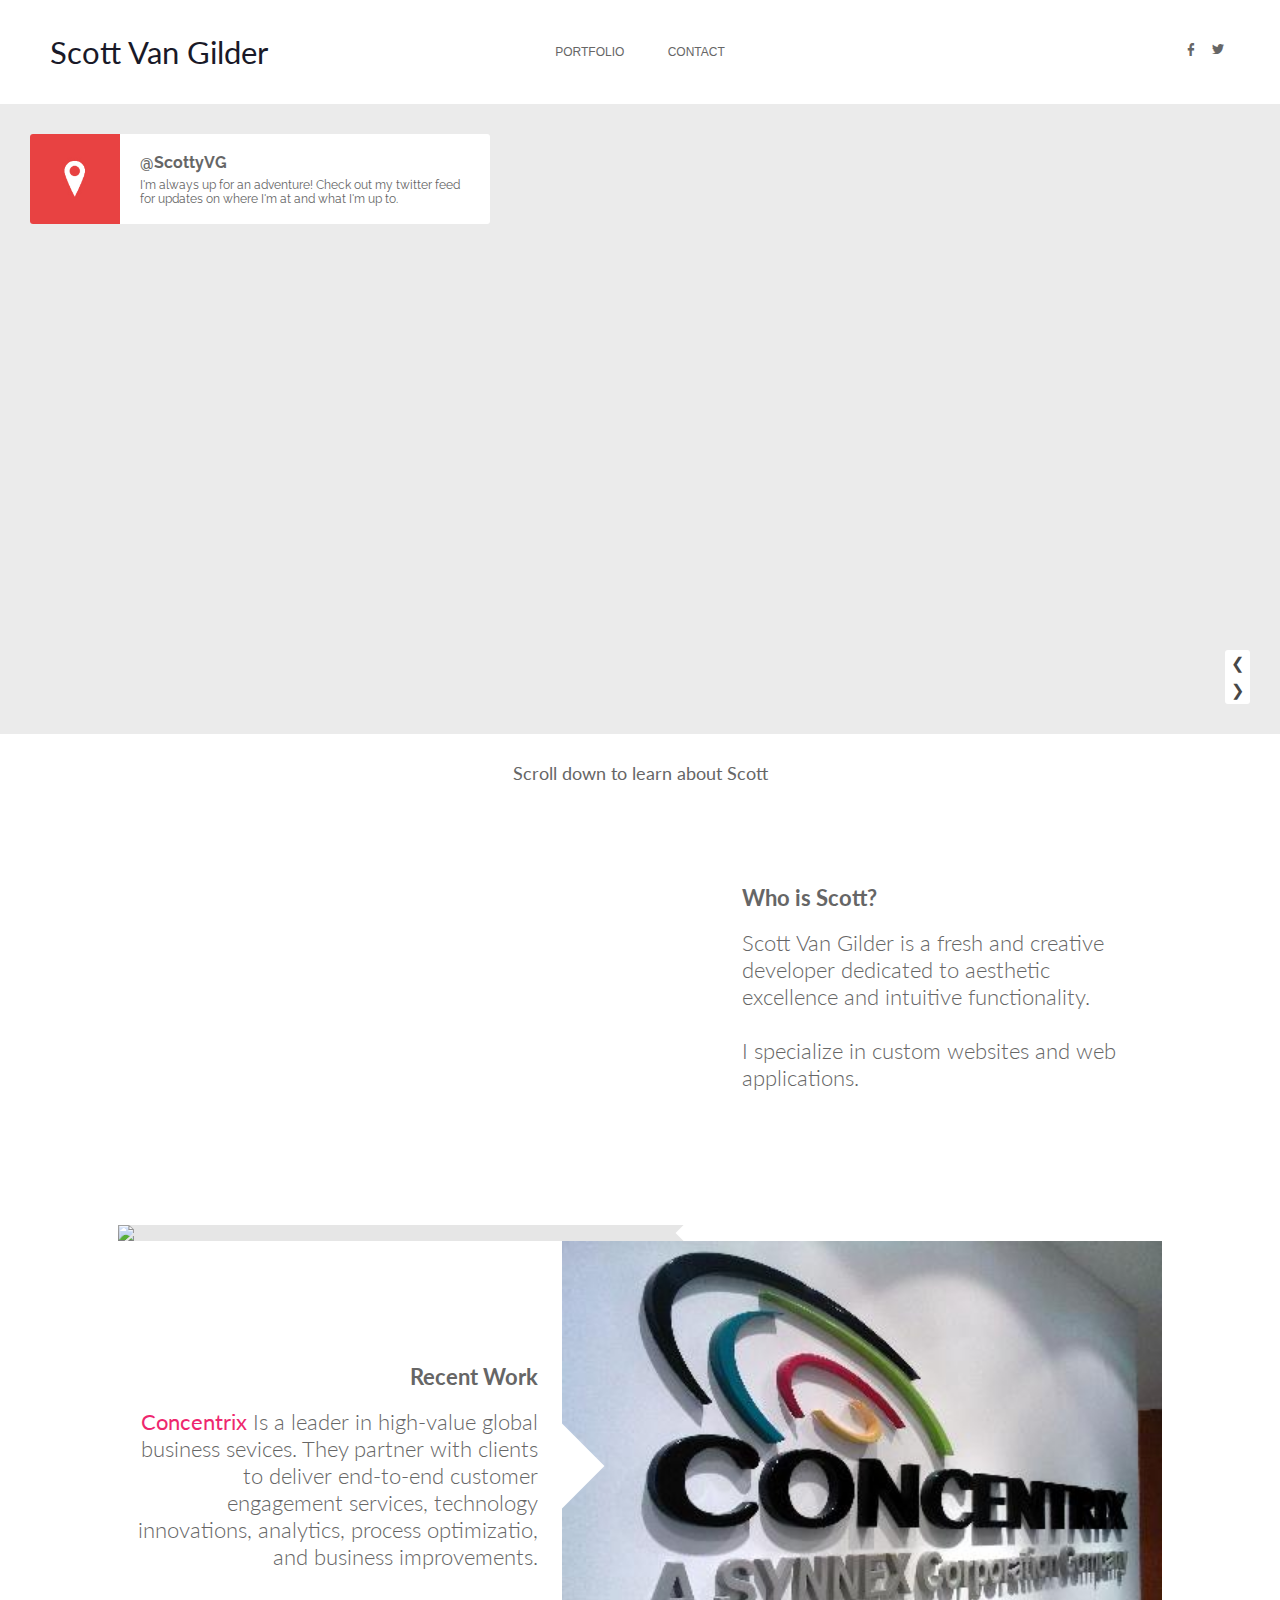
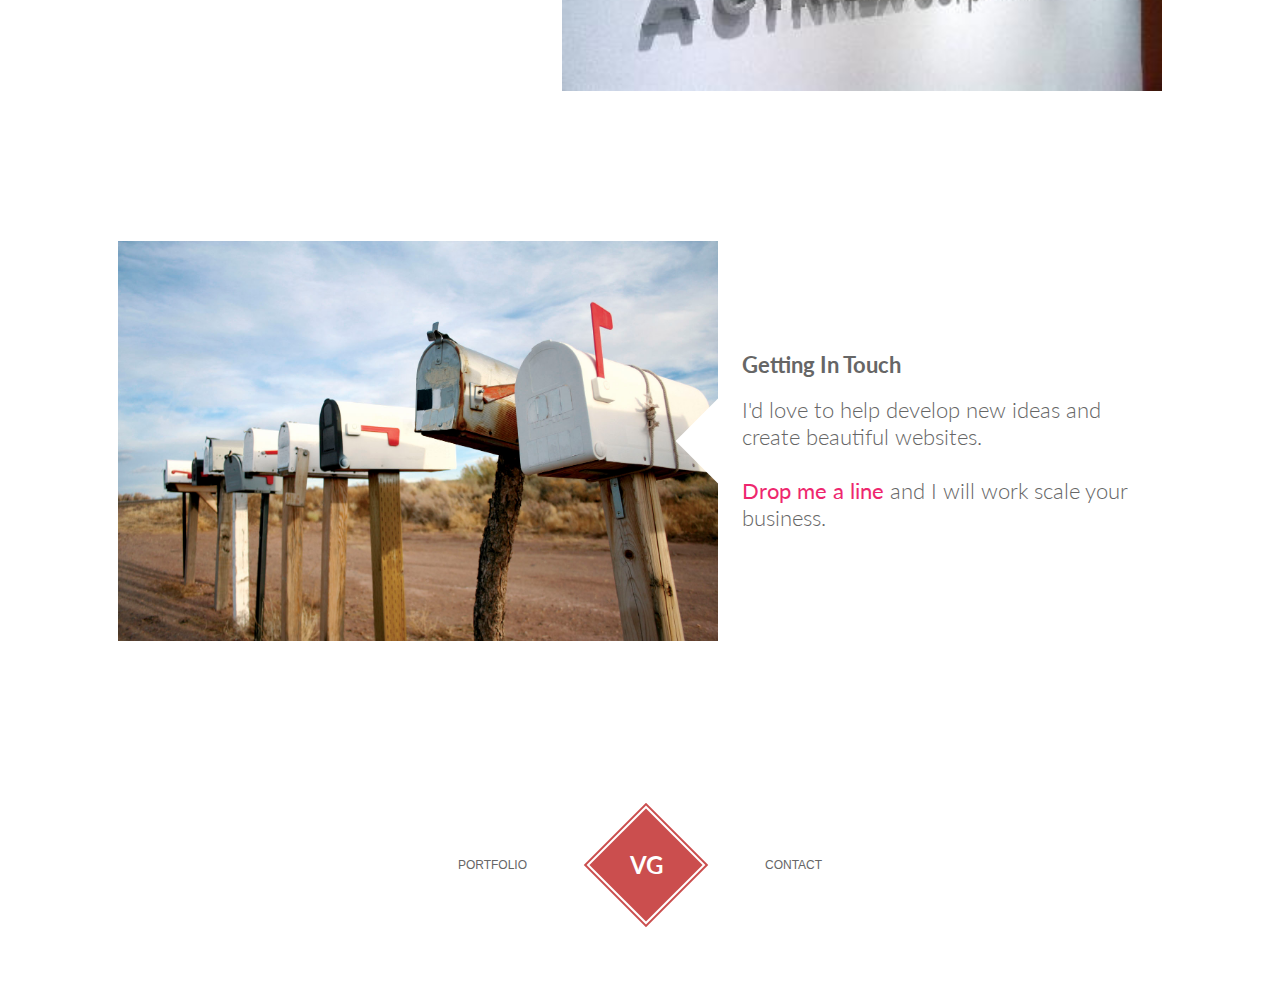
==== index.html @ 99e53369 "initial commit" ====
<!DOCTYPE html>
<style>

.preview{
	background:rgb(235,235,235);

	height:630px;

	position:relative;
}
@media screen and (max-height: 820px){
	.preview{height:610px;}
}
@media screen and (max-height: 800px){
	.preview{height:590px;}
}
@media screen and (max-height: 780px){
	.preview{height:570px;}
}
@media screen and (max-height: 760px){
	.preview{height:550px;}
}
@media screen and (max-height: 740px){
	.preview{height:530px;}
}
@media screen and (max-height: 720px){
	.preview{height:510px;}
}
@media screen and (max-height: 700px){
	.preview{height:490px;}
}
@media screen and (max-height: 680px){
	.preview{height:470px;}
}
@media screen and (max-height: 660px){
	.preview{height:450px;}
}
@media screen and (max-height: 640px){
	.preview{height:430px;}
}
@media screen and (max-height: 620px){
	.preview{height:410px;}
}

.preview .images{
	position:absolute;
	top:0px;
	right:0px;

	width:100%;
	height:100%;

	overflow:hidden;
}
.preview .images .scroller{
	position:relative;
	top:0px;

	height:100%;

	-webkit-transition:top 1000ms cubic-bezier(0.88, 0, 0.3, 1);
	-moz-transition:top 1000ms cubic-bezier(0.88, 0, 0.3, 1);
	-mos-transition:top 1000ms cubic-bezier(0.88, 0, 0.3, 1);
	-o-transition:top 1000ms cubic-bezier(0.88, 0, 0.3, 1);
	transition:top 1000ms cubic-bezier(0.88, 0, 0.3, 1);
}
.preview .images .scroller div{
	display:block;

	height:100%;

	background-size:cover;
}

.preview .tags{
	display:inline-block;

	font-family:raleway;
	text-align:left;

	margin:30px;
	height:90px;
	line-height:90px;

	overflow:hidden;

	-webkit-border-radius: 3px;
	-moz-border-radius:    3px;
	border-radius:         3px;
}
.preview .tags .scroller{
	position:relative;

	height:100%;

	top:0px;
	-webkit-transition:top 1200ms cubic-bezier(0.88, 0, 0.3, 1);
	-moz-transition:top 1200ms cubic-bezier(0.88, 0, 0.3, 1);
	-mos-transition:top 1200ms cubic-bezier(0.88, 0, 0.3, 1);
	-o-transition:top 1200ms cubic-bezier(0.88, 0, 0.3, 1);
	transition:top 1200ms cubic-bezier(0.88, 0, 0.3, 1);
}

.preview .tag{
	display:block;

	position:relative;

	height:100%;

	background:rgb(255,255,255);
}
.preview .tag img{
	position:absolute;
	top:0px;
	left:0px;

	height:100%;

	background:rgb(240,240,240);

	z-index:1;
}
.preview .tag .content{
	margin-left:90px;
	max-width:330px;

	line-height:initial;

	vertical-align:middle;
	display:inline-block;

	padding:0px 20px;
}
.preview .tag h1{
	display:inline-block;

	margin:0px;
	padding:0px;
	padding-bottom:6px;

	font-size:16px;
	font-weight:700;
}
.preview .tag h2{
	margin:0px;
	padding:0px;

	font-size:12px;
	font-weight:400;
}

.preview .controls{
	position:absolute;
	right:0px;
	bottom:0px;

	margin:30px;

	background:rgb(255,255,255);

	-webkit-border-radius: 3px;
	-moz-border-radius:    3px;
	border-radius:         3px;
}
.preview .controls div{
	padding:4px 6px;

	cursor:pointer;

	position:relative;
	left:0px;

	-webkit-transition:left 200ms;
	-moz-transition:left 200ms;
	-mos-transition:left 200ms;
	-o-transition:left 200ms;
	transition:left 200ms;

	color:rgb(71,71,71);
}
.preview .controls div:hover{
	color:rgb(0,0,0);
}
.preview .controls div:first-child:hover{
	left:-3px;
}
.preview .controls div:last-child:hover{
	left:3px;
}

.skills{
	padding:40px 100px 40px 20px;
}
.skills .skill{
	display:inline-block;

	margin:16px;

	font-size:13px;
	font-weight:700;

	line-height:20px;
}
.skills .skill .slider{
	height:20px;
	width:200px;

	background:rgb(255,255,255);

	overflow:hidden;
}
.skills .skill bar{
	display:block;
	height:100%;

	background:rgb(203,78,78);
}

.arrow{
	text-align:center;

	padding:28px 0px 0px 0px;

	font-family:'lato';
	font-size:18px;
	font-weight:400;

	color:rgb(102,102,102);
}

@media screen and (max-width: 1250px){
	.skills{
		padding:20px 70px 20px 20px;
	}
	.skills .skill .slider{
		width:160px;
	}
}
@media screen and (max-width: 1090px){
	.arrow{
		background:rgb(235,235,235);
	}

	.skills{
		padding:30px 20px;

		text-align:center;

		background:rgb(200,200,200);
	}
	.skills .skill{
		text-align:left;
	}
}
@media screen and (max-width: 450px){
	.arrow{
		display:none;
	}

	.skills{
		background:rgb(235,235,235);
	}
	.skills .skill{
		margin:6px;
	}
	.skills .skill .slider{
		width:100px;
	}

	.preview{
		display:none;
	}
}

</style>
<html>
<head>
<meta charset="utf-8"/>

<title>Scott Van Gilder</title>

<meta name="description" content="Scott Van Gilder is a fresh and creative developer dedicated to aesthetic excellence and intuitive functionality."></meta>
<meta name="author" content="Scott Van Gilder"></meta>
<meta name="pinterest" content="nohover"></meta>
<meta content="yes" name="apple-mobile-web-app-capable"></meta>
<meta content="minimum-scale=1.0, width=device-width, maximum-scale=1, user-scalable=no" name="viewport"></meta>

<link rel="stylesheet" href="/css/resets.css"/>
<link rel="stylesheet" href="/css/global.css"/>
<link rel="stylesheet" href="/css/header.css"/>
<link rel="stylesheet" href="/css/panels.css"/>
<link rel="stylesheet" href="/css/footer.css"/>
<link rel="stylesheet" href="/fonts/social/font.css"/>

<link href='http://fonts.googleapis.com/css?family=Raleway:400,700' rel='stylesheet' type='text/css'></link>
<link href='http://fonts.googleapis.com/css?family=Lato:300,400' rel='stylesheet' type='text/css'></link>

<script src='/scripts/googleanalytics.js'></script>
<script src='/scripts/panels.js'></script>

</head>
<body>


<div class='header'>
	<a href='/' class='logo'>Scott Van Gilder</a>
	<div class='nav'>
		<a href='/portfolio.html'>PORTFOLIO</a>
		<a href='/contact.html'>CONTACT</a>
	</div>
	<div class='share'>
		<a target='blank' href='//www.facebook.com/scott.vangilder' class='ss-icon'></a>
		<a target='blank' href='//twitter.com/scottyvg' class='ss-icon'></a>
	</div>
</div>

<div class='preview'>

	<div class='images'>
		<div class='scroller'>
			<div style='background-image:url(/images/calderflamingo.jpg);'></div>
			<div style='background-image:url(/images/wackerdrive.jpg);'></div>
		</div>
	</div>

	<div class='tags'>
		<div class='scroller'>
			<a class='tag' href='//twitter.com/scottyvg' target='blank'>
				<img src='/images/location.jpg'>
				<div class='content'>
					<h1>@ScottyVG</h1>
					<h2>I'm always up for an adventure! Check out my twitter feed for updates on where I'm at and what I'm up to.</h2>
				</div>
			</a>

			<a class='tag' href='//www.linkedin.com/in/scott-van-gilder-91065139' target='blank'>
				<img src='/images/social/linkedin.jpg'>
				<div class='content'>
					<h1>LinkedIn</h1>
					<h2>Check out me out on LinkedIn.</h2>
				</div>
			</a>
		</div>
	</div>

	<div class='controls'>
		<div>&#10094;</div>
		<div>&#10095;</div>
	</div>

</div>

<div class='arrow'>Scroll down to learn about Scott</div>

<div class='panels'>
	<div class='panel'>
		<a target='_top' class='img'><img src='/images/scottvangilder.jpg'/></a>
		<div class='content'>
			<h1>Who is Scott?</h1>
			<h2>Scott Van Gilder is a fresh and creative developer dedicated to aesthetic excellence and intuitive functionality.<br/><br/>I specialize in custom websites and web applications.</h2>
		</div>
	</div>

	<div class='panel'>
		<div class='content'>
			<h1>Recent Work</h1>
			<h2><a target='blank' href='//concentrix.com'>Concentrix</a> Is a leader in high-value global business sevices. They partner with clients to deliver end-to-end customer engagement services, technology innovations, analytics, process optimizatio, and business improvements.</h2>
		</div>
		<a target='blank' href='//concentrix.com' class='img'><img src='/images/concentrix.jpg'/></a>
	</div>

	<div class='panel'>
		<a href=href='mailto:holler@scottvangilder.com?Subject=Hello%20Scott' target='_top' class='img'><img src='/images/contact.jpg'/></a>
		<div class='content'>
			<h1>Getting In Touch</h1>
			<h2>I'd love to help develop new ideas and create beautiful websites.<br/><br/><a href='mailto:holler@scottvangilder.com?Subject=Hello%20Scott' target='_top'>Drop me a line</a> and I will work scale your business.</h2>
		</div>
	</div>

</div>

<div class='footer'>
	<a href='/portfolio.html'>PORTFOLIO</a><a class='logo' href='/'><div class='text'>VG</div></a><a href='/contact.html'>CONTACT</a>
</div>


<script type='text/javascript'>
(function(){

	window.addEventListener('load', Init);

	function Init(){
		BindMainSlide();
	}

	function BindMainSlide(){
		var index = 0,
				len = document.querySelectorAll('.preview .tag').length,
				autoplay;

		function Reset(){
			index = 0;
			Goto();
		}
		function GotoNext(){
			if(index < len-1) index++;
			Goto();
		}
		function GotoPrev(){
			if(index > 0) index--;
			Goto();
		}
		function Goto(){
			Autoplay();
			document.querySelector('.preview .tags .scroller').style.top = -index*100 + '%';
			document.querySelector('.preview .images .scroller').style.top = -index*100 + '%';
		}

		function Autoplay(){
			if(!!autoplay) clearTimeout(autoplay);
			autoplay = setTimeout(function(){
				if(index == len-1) Reset();
				else GotoNext();
			}, 10*1000);
		}

		var controls = document.querySelectorAll('.preview .controls div');
		controls[0].addEventListener('click', GotoPrev);
		controls[1].addEventListener('click', GotoNext);

		Autoplay();
	}

})();
</script>
</body>
</html>
---- css/resets.css ----
img{border:none;}
*{
  outline:none;
  cursor:inherit;
  font-family:inherit;
  font-size:inherit;
	font-weight:inherit;
  -webkit-tap-highlight-color: rgba(0,0,0,0);
}
a{font:inherit;color:inherit;text-decoration:none;cursor:pointer;}
iframe{margin:0px;padding:0px;border:none;display:block;width:100%;}

.clearfix{clear:both;}

html, body{
  margin:0px;
  padding:0px;
  -webkit-touch-callout: none;
  -webkit-text-size-adjust: none;
  -webkit-user-select: none;
  -ms-touch-action: manipulation;
  touch-action: manipulation;
	height:100%;
	width:100%;
}
---- css/global.css ----
body{
  -webkit-touch-callout: none;

	-webkit-font-smoothing:antialiased;
	font-family:'Arial', sans-serif;
	font-weight:300;

	color:rgb(102, 102, 102);

	overflow:hidden;
	overflow-y:scroll;
}
---- css/header.css ----
.header{
	height:104px;
	line-height:104px;

	position:relative;

	cursor:default;

	background:rgb(255,255,255);
}

.header .logo{
	display:block;

	position:absolute;
	top:0px;
	left:50px;

	font-size:31px;
	font-family:'lato';
	font-weight:400;

	color:rgb(25,25,40);

	cursor:pointer;
}

.header .share{
	position:absolute;
	top:0px;
	right:50px;

	font-size:12px;

	height:100%;
}
.header .share a{
	padding:4px;
	margin:0px 2px;

	cursor:pointer;

	-webkit-transition:color 200ms;
	-mos-transition   :color 200ms;
	-moz-transition   :color 200ms;
	-o-transition     :color 200ms;
	transition        :color 200ms;
}
.header .share a:hover{
	color: rgb(238,39,110);
}

.header .nav{
	font-size:12px;

	text-align:center;
}
.header .nav a{
	display:inline-block;
	position:relative;

	margin:0px 20px;

	cursor:pointer;

	-webkit-transition:color 200ms;
	-mos-transition   :color 200ms;
	-moz-transition   :color 200ms;
	-o-transition     :color 200ms;
	transition        :color 200ms;
}
.header .nav a:hover{
	color:rgb(238,39,110);
}
.header .nav a::after{
	content:'';

	display:block;

	height:0px;
	background:rgb(238,39,110);

	position:absolute;
	bottom:0px;
	left:0px;
	right:0px;

	-webkit-transition:height 200ms;
	-mos-transition   :height 200ms;
	-moz-transition   :height 200ms;
	-o-transition     :height 200ms;
	transition        :height 200ms;
}
.header .nav a:hover::after{
	height:7px;
}

@media screen and (max-width:1000px){
	.header .nav a{
		margin:0px 10px;
	}
}
@media screen and (max-width:750px){
	.header .logo{
		left:25px;
	}

	.header .nav{
		padding-right:15px;
		text-align:right;
	}

	.header .share{
		display:none;
	}
}
@media screen and (max-width:450px){
	.header .logo{
		position:initial;
		text-align:center;
	}

	.header .nav{
		display:none;
	}
}
---- css/panels.css ----
.panels{
	padding:50px 100px;

	text-align:center;
}
.panels .panel{
	display:inline-block;

	margin:50px 0px;

	text-align:left;
}

.panels .panel .img{
	display:inline-block;
	vertical-align:middle;
	position:relative;

	background:rgb(230,230,230);

	overflow:hidden;
}
.panels .panel .img::after{
	content:'';

	position:absolute;
	right:-30px;
	top:50%;
	margin-top:-30px;

	height:60px;
	width:60px;

	-webkit-transform:rotate(45deg);
	-moz-transform:rotate(45deg);
	-moz-transform:rotate(45deg);
	-o-transform:rotate(45deg);
	transform:rotate(45deg);

	background:rgb(255,255,255);
}
.panels .panel img{
	display:block;
	width:600px;
}

.panels .panel:nth-child(2n) .img::after{
	left:-30px;
	right:none;
}
.panels .panel:nth-child(2n) .content{
	text-align:right;
}
.panels .panel:not(:last-child){
	margin-bottom:100px;
}

.panels .panel .content{
	display:inline-block;
	vertical-align:middle;

	width:400px;
	height:100%;

	overflow:visible;

	font-size:22px;
	font-family:lato;
	font-weight:300;

	padding:0px 20px;
}
.panels .panel .content h1{
	margin:0px;
	padding:0px;
	padding-bottom:18px;

	font-weight:700;
}
.panels .panel .content h2{
	margin:0px;
	padding:0px;
}
.panels .panel .content a{
	font-weight:400;
	color:rgb(238,39,110);
}

.panels .panel .content h1 label{
	display:inline-block;

	border:1px solid rgb(140,140,140);
	-webkit-border-radius: 3px;
	-moz-border-radius:    3px;
	border-radius:         3px;

	padding:5px 7px;
	margin:10px 0px;


	font-family:Arial;
	font-size:12px;
	font-weight:400;

	vertical-align:middle;

	color:rgb(102,102,102);

	text-transform:uppercase;

	cursor:default;
}
.panels .panel .content h1 space{
	display:inline;
}
.panels .panel .content h1 space:after{
	content:' ';
	font-size:80px;
	line-height:0px;
}

@media screen and (max-width: 1250px){
	.panels .panel .content{
		width:333px;
		font-size:21px;
	}
	.panels .panel img{
		width:500px;
	}
	.panels .panel .content h1 label{
		font-size:11px;
	}
}
@media screen and (max-width: 1090px){
	.panels{
		background:rgb(235,235,235);
	}
	.panels .panel{
		display:table;

		margin:50px;
	}
	.panels .panel:not(:last-child){
		margin-bottom:60px;
	}

	.panels .panel .img::after{
		display:none;
	}
	.panels .panel .img img{
		width:100%;
	}
	.panels .panel .img{
		top:0px !important;

		display:table-header-group;
	}

	.panels .panel .content{
		display:table-footer-group;
		width:auto;

		background:rgb(255,255,255);

		padding:30px;

		font-size:20px;
	}
	.panels .panel .content h1{
		padding:30px 30px 18px 30px;

		font-size:22px;
	}
	.panels .panel .content h2{
		padding:0px 30px 30px 30px;
	}
	.panels .panel:nth-child(2n) .content{
		text-align:left;
	}
}
@media screen and (max-width: 900px){
	.panels .panel{
		margin:0px;
	}
}
@media screen and (max-width: 700px){
	.panels{
		padding:50px;
	}
}
@media screen and (max-width: 450px){
	.panels{
		padding:0px;
	}

	.panels .panel:not(:last-child){
		margin:0px;
	}
}
---- css/footer.css ----
.footer{
	text-align:center;

	padding:80px 0px;

	font-size:12px;
	font-family:Arial, sans-serif;

	background:rgb(255,255,255);
}
.footer a{
	display:inline-block;
	vertical-align:middle;

	margin:0px 30px;
	padding:15px;
}
.footer a:hover{
	text-decoration:underline;
}
.footer .logo{
	display:inline-block;

	position:relative;

	color:rgb(255,255,255);

	font-family:lato;
	font-size:24px;
	line-height:0px;
	font-weight:700;

	padding:0px;
}
.footer .logo:after,
.footer .logo:before{
	content:'';

	display:block;
	position:absolute;

	height:80px;
	width:80px;
	margin:4px;

	top:0px;
	left:0px;

	background:rgb(203,78,78);

	-webkit-transform:rotate(45deg);
	-moz-transform:rotate(45deg);
	-mos-transform:rotate(45deg);
	-o-transform  :rotate(45deg);
	transform     :rotate(45deg);
}
.footer .logo:before{
	position:relative;

	height:84px;
	width:84px;

	border:2px solid rgb(203,78,78);
	background:none;

	margin:0px;
}
.footer .logo .text{
	position:absolute;
	top:0px;
	left:0px;
	right:0px;
	bottom:0px;

	line-height:88px;
	text-align:center;

	z-index:1;
}

@media screen and (max-width:550px){
	.footer a{
		margin:0px 20px;
	}
}
@media screen and (max-width:450px){
	.footer{
		background:rgb(235,235,235);

		padding:60px 0px;
	}

	.footer .logo .text{
		line-height:68px;
	}
	.footer .logo:after{
		height:60px;
		width:60px;
	}
	.footer .logo:before{
		height:64px;
		width:64px;
	}

	.footer a{
		margin:0px 15px;
	}
}
@media screen and (max-width:350px){
	.footer{
		padding:50px 0px;
	}

	.footer .logo{
		display:none;
	}

	.footer a{
		margin:0px 5px;
	}
}
---- fonts/social/font.css ----
@charset "UTF-8";

/*
* Symbolset
* www.symbolset.com
* Copyright © 2012 Oak Studios LLC
* 
* Upload this file to your web server
* and place this within your <head> tags.
* <link href="webfonts/ss-social.css" rel="stylesheet" />
*/

@font-face {
  font-family: "SSSocial";
  src: url('ss-social-circle.eot');
  src: url('ss-social-circle.eot?#iefix') format('embedded-opentype'),
       url('ss-social-circle.woff') format('woff'),
       url('ss-social-circle.ttf') format('truetype'),
       url('ss-social-circle.svg#SSSocialCircle') format('svg');
  font-weight: bold;
  font-style: normal;
}

@font-face {
  font-family: "SSSocial";
  src: url('ss-social-regular.eot');
  src: url('ss-social-regular.eot?#iefix') format('embedded-opentype'),
       url('ss-social-regular.woff') format('woff'),
       url('ss-social-regular.ttf') format('truetype'),
       url('ss-social-regular.svg#SSSocialRegular') format('svg');
  font-weight: normal;
  font-style: normal;
}

.ss-icon, [class^="ss-"]:before, [class*=" ss-"]:before, 
.ss-icon.ss-social-circle, [class^="ss-"].ss-social-circle:before, [class*=" ss-"].ss-social-circle:before,
.ss-icon.ss-social, [class^="ss-"].ss-social:before, [class*=" ss-"].ss-social:before {
  font-family: "SSSocial";
  font-style: normal;
  font-weight: normal;
  text-decoration: none;
  text-rendering: optimizeLegibility;
  white-space: nowrap;
  -webkit-font-feature-settings: "liga", "dlig";
  -moz-font-feature-settings: "liga=1, dlig=1";
  -moz-font-feature-settings: "liga", "dlig";
  -ms-font-feature-settings: "liga", "dlig";
  -o-font-feature-settings: "liga", "dlig";
  font-feature-settings: "liga", "dlig";
}

.ss-icon.ss-social-circle, [class^="ss-"].ss-social-circle:before, [class*=" ss-"].ss-social-circle:before {
  font-weight: bold;
}

.ss-facebook:before{content:''; font-size: 16px; padding-right: 10px;}.ss-twitter:before{content:''; font-size: 16px; padding-right: 10px;}.ss-linkedin:before{content:''}.ss-googleplus:before{content:''}.ss-tumblr:before{content:''}.ss-wordpress:before{content:''; font-size: 16px; padding-right: 10px;}.ss-blogger:before{content:''}.ss-posterous:before{content:''}.ss-youtube:before{content:''}.ss-vimeo:before{content:''}.ss-flickr:before{content:''}.ss-instagram:before{content:''}.ss-pinterest:before{content:''; font-size: 16px; padding-right: 10px;}.ss-dribbble:before{content:''; font-size: 16px; padding-right: 10px;}.ss-behance:before{content:''}.ss-github:before{content:''}.ss-paypal:before{content:''}.ss-foursquare:before{content:''}.ss-skype:before{content:''}.ss-mail:before{content:'✉'}
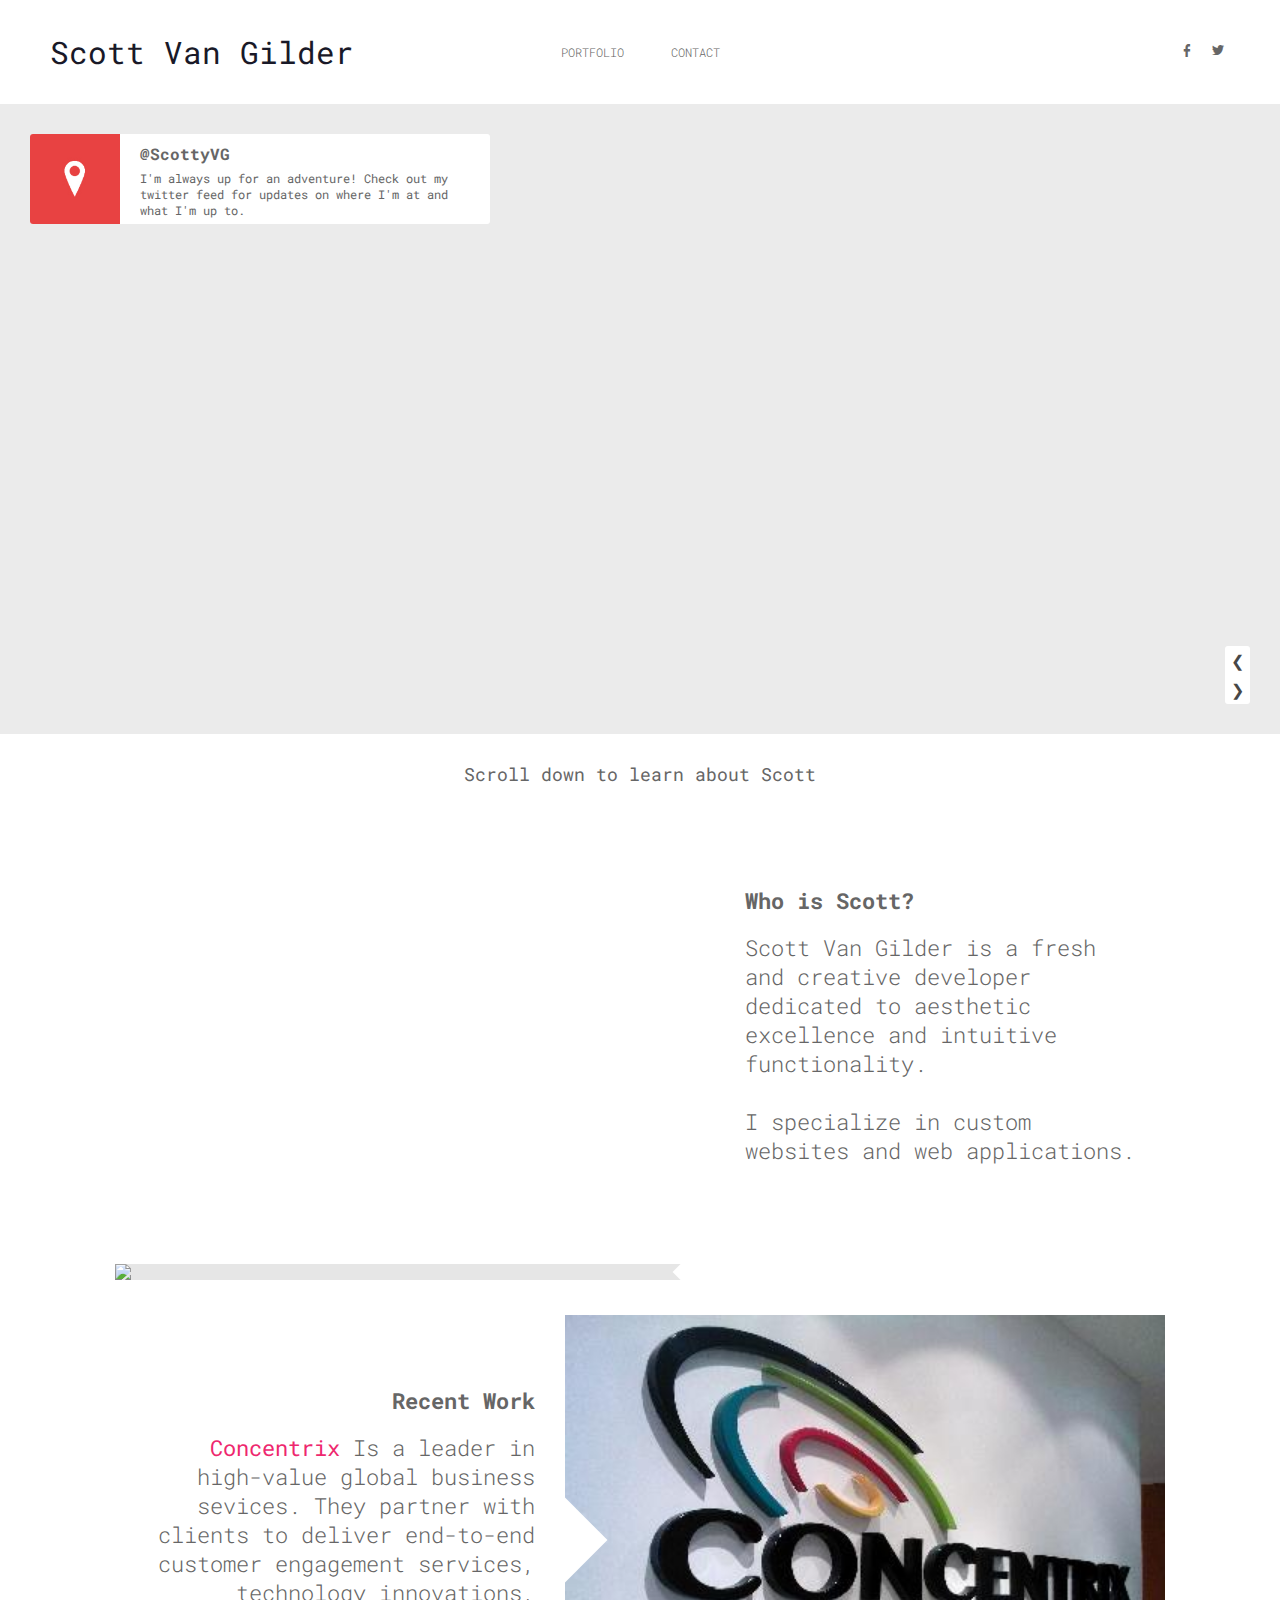
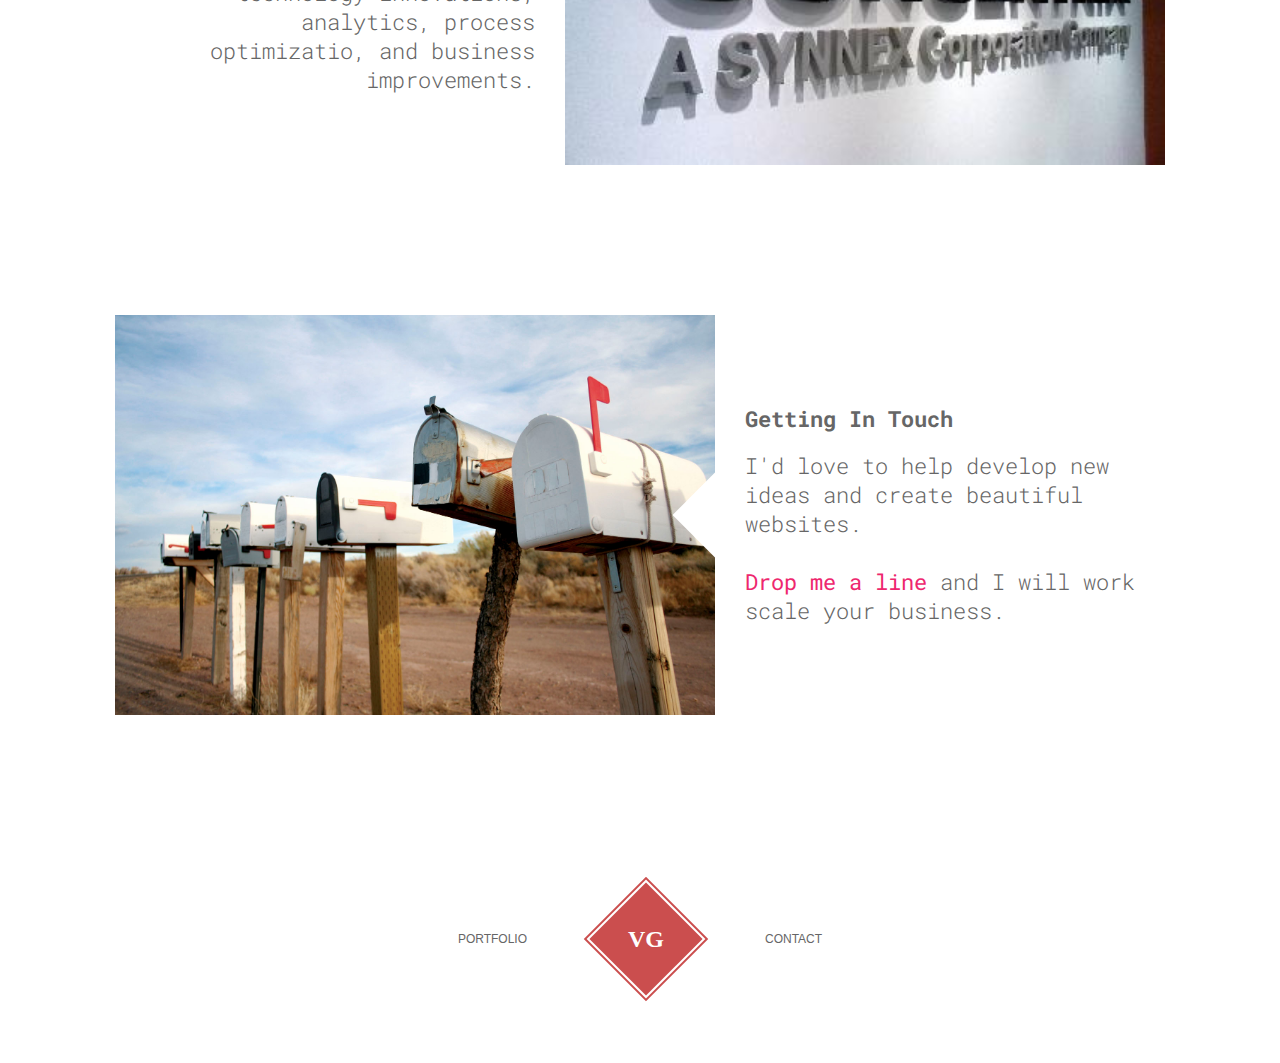
==== commit 18872e1d: "Updated Font Styles" ====
--- a/index.html
+++ b/index.html
@@ -1,279 +1,4 @@
 <!DOCTYPE html>
-<style>
-
-.preview{
-	background:rgb(235,235,235);
-
-	height:630px;
-
-	position:relative;
-}
-@media screen and (max-height: 820px){
-	.preview{height:610px;}
-}
-@media screen and (max-height: 800px){
-	.preview{height:590px;}
-}
-@media screen and (max-height: 780px){
-	.preview{height:570px;}
-}
-@media screen and (max-height: 760px){
-	.preview{height:550px;}
-}
-@media screen and (max-height: 740px){
-	.preview{height:530px;}
-}
-@media screen and (max-height: 720px){
-	.preview{height:510px;}
-}
-@media screen and (max-height: 700px){
-	.preview{height:490px;}
-}
-@media screen and (max-height: 680px){
-	.preview{height:470px;}
-}
-@media screen and (max-height: 660px){
-	.preview{height:450px;}
-}
-@media screen and (max-height: 640px){
-	.preview{height:430px;}
-}
-@media screen and (max-height: 620px){
-	.preview{height:410px;}
-}
-
-.preview .images{
-	position:absolute;
-	top:0px;
-	right:0px;
-
-	width:100%;
-	height:100%;
-
-	overflow:hidden;
-}
-.preview .images .scroller{
-	position:relative;
-	top:0px;
-
-	height:100%;
-
-	-webkit-transition:top 1000ms cubic-bezier(0.88, 0, 0.3, 1);
-	-moz-transition:top 1000ms cubic-bezier(0.88, 0, 0.3, 1);
-	-mos-transition:top 1000ms cubic-bezier(0.88, 0, 0.3, 1);
-	-o-transition:top 1000ms cubic-bezier(0.88, 0, 0.3, 1);
-	transition:top 1000ms cubic-bezier(0.88, 0, 0.3, 1);
-}
-.preview .images .scroller div{
-	display:block;
-
-	height:100%;
-
-	background-size:cover;
-}
-
-.preview .tags{
-	display:inline-block;
-
-	font-family:raleway;
-	text-align:left;
-
-	margin:30px;
-	height:90px;
-	line-height:90px;
-
-	overflow:hidden;
-
-	-webkit-border-radius: 3px;
-	-moz-border-radius:    3px;
-	border-radius:         3px;
-}
-.preview .tags .scroller{
-	position:relative;
-
-	height:100%;
-
-	top:0px;
-	-webkit-transition:top 1200ms cubic-bezier(0.88, 0, 0.3, 1);
-	-moz-transition:top 1200ms cubic-bezier(0.88, 0, 0.3, 1);
-	-mos-transition:top 1200ms cubic-bezier(0.88, 0, 0.3, 1);
-	-o-transition:top 1200ms cubic-bezier(0.88, 0, 0.3, 1);
-	transition:top 1200ms cubic-bezier(0.88, 0, 0.3, 1);
-}
-
-.preview .tag{
-	display:block;
-
-	position:relative;
-
-	height:100%;
-
-	background:rgb(255,255,255);
-}
-.preview .tag img{
-	position:absolute;
-	top:0px;
-	left:0px;
-
-	height:100%;
-
-	background:rgb(240,240,240);
-
-	z-index:1;
-}
-.preview .tag .content{
-	margin-left:90px;
-	max-width:330px;
-
-	line-height:initial;
-
-	vertical-align:middle;
-	display:inline-block;
-
-	padding:0px 20px;
-}
-.preview .tag h1{
-	display:inline-block;
-
-	margin:0px;
-	padding:0px;
-	padding-bottom:6px;
-
-	font-size:16px;
-	font-weight:700;
-}
-.preview .tag h2{
-	margin:0px;
-	padding:0px;
-
-	font-size:12px;
-	font-weight:400;
-}
-
-.preview .controls{
-	position:absolute;
-	right:0px;
-	bottom:0px;
-
-	margin:30px;
-
-	background:rgb(255,255,255);
-
-	-webkit-border-radius: 3px;
-	-moz-border-radius:    3px;
-	border-radius:         3px;
-}
-.preview .controls div{
-	padding:4px 6px;
-
-	cursor:pointer;
-
-	position:relative;
-	left:0px;
-
-	-webkit-transition:left 200ms;
-	-moz-transition:left 200ms;
-	-mos-transition:left 200ms;
-	-o-transition:left 200ms;
-	transition:left 200ms;
-
-	color:rgb(71,71,71);
-}
-.preview .controls div:hover{
-	color:rgb(0,0,0);
-}
-.preview .controls div:first-child:hover{
-	left:-3px;
-}
-.preview .controls div:last-child:hover{
-	left:3px;
-}
-
-.skills{
-	padding:40px 100px 40px 20px;
-}
-.skills .skill{
-	display:inline-block;
-
-	margin:16px;
-
-	font-size:13px;
-	font-weight:700;
-
-	line-height:20px;
-}
-.skills .skill .slider{
-	height:20px;
-	width:200px;
-
-	background:rgb(255,255,255);
-
-	overflow:hidden;
-}
-.skills .skill bar{
-	display:block;
-	height:100%;
-
-	background:rgb(203,78,78);
-}
-
-.arrow{
-	text-align:center;
-
-	padding:28px 0px 0px 0px;
-
-	font-family:'lato';
-	font-size:18px;
-	font-weight:400;
-
-	color:rgb(102,102,102);
-}
-
-@media screen and (max-width: 1250px){
-	.skills{
-		padding:20px 70px 20px 20px;
-	}
-	.skills .skill .slider{
-		width:160px;
-	}
-}
-@media screen and (max-width: 1090px){
-	.arrow{
-		background:rgb(235,235,235);
-	}
-
-	.skills{
-		padding:30px 20px;
-
-		text-align:center;
-
-		background:rgb(200,200,200);
-	}
-	.skills .skill{
-		text-align:left;
-	}
-}
-@media screen and (max-width: 450px){
-	.arrow{
-		display:none;
-	}
-
-	.skills{
-		background:rgb(235,235,235);
-	}
-	.skills .skill{
-		margin:6px;
-	}
-	.skills .skill .slider{
-		width:100px;
-	}
-
-	.preview{
-		display:none;
-	}
-}
-
-</style>
 <html>
 <head>
 <meta charset="utf-8"/>
@@ -290,11 +15,12 @@
 <link rel="stylesheet" href="/css/global.css"/>
 <link rel="stylesheet" href="/css/header.css"/>
 <link rel="stylesheet" href="/css/panels.css"/>
+<link rel="stylesheet" href="/css/main.css"/>
 <link rel="stylesheet" href="/css/footer.css"/>
 <link rel="stylesheet" href="/fonts/social/font.css"/>
 
 <link href='http://fonts.googleapis.com/css?family=Raleway:400,700' rel='stylesheet' type='text/css'></link>
-<link href='http://fonts.googleapis.com/css?family=Lato:300,400' rel='stylesheet' type='text/css'></link>
+<link href="https://fonts.googleapis.com/css?family=Roboto+Mono:300,400" rel="stylesheet" type='text/css'></link>
 
 <script src='/scripts/googleanalytics.js'></script>
 <script src='/scripts/panels.js'></script>
--- a/css/global.css
+++ b/css/global.css
@@ -2,7 +2,7 @@
   -webkit-touch-callout: none;
 
 	-webkit-font-smoothing:antialiased;
-	font-family:'Arial', sans-serif;
+	font-family:'Roboto Mono', monospace,'Arial', sans-serif;
 	font-weight:300;
 
 	color:rgb(102, 102, 102);
--- a/css/header.css
+++ b/css/header.css
@@ -17,7 +17,7 @@
 	left:50px;
 
 	font-size:31px;
-	font-family:'lato';
+	font-family: 'Roboto Mono', monospace;
 	font-weight:400;
 
 	color:rgb(25,25,40);
--- a/css/panels.css
+++ b/css/panels.css
@@ -65,7 +65,7 @@
 	overflow:visible;
 
 	font-size:22px;
-	font-family:lato;
+	font-family: 'Roboto Mono', monospace;
 	font-weight:300;
 
 	padding:0px 20px;
@@ -98,7 +98,7 @@
 	margin:10px 0px;
 
 
-	font-family:Arial;
+	font-family: 'Roboto Mono', monospace;
 	font-size:12px;
 	font-weight:400;
 
--- a/css/main.css
+++ b/css/main.css
@@ -0,0 +1,271 @@
+.preview{
+	background:rgb(235,235,235);
+
+	height:630px;
+
+	position:relative;
+}
+@media screen and (max-height: 820px){
+	.preview{height:610px;}
+}
+@media screen and (max-height: 800px){
+	.preview{height:590px;}
+}
+@media screen and (max-height: 780px){
+	.preview{height:570px;}
+}
+@media screen and (max-height: 760px){
+	.preview{height:550px;}
+}
+@media screen and (max-height: 740px){
+	.preview{height:530px;}
+}
+@media screen and (max-height: 720px){
+	.preview{height:510px;}
+}
+@media screen and (max-height: 700px){
+	.preview{height:490px;}
+}
+@media screen and (max-height: 680px){
+	.preview{height:470px;}
+}
+@media screen and (max-height: 660px){
+	.preview{height:450px;}
+}
+@media screen and (max-height: 640px){
+	.preview{height:430px;}
+}
+@media screen and (max-height: 620px){
+	.preview{height:410px;}
+}
+
+.preview .images{
+	position:absolute;
+	top:0px;
+	right:0px;
+
+	width:100%;
+	height:100%;
+
+	overflow:hidden;
+}
+.preview .images .scroller{
+	position:relative;
+	top:0px;
+
+	height:100%;
+
+	-webkit-transition:top 1000ms cubic-bezier(0.88, 0, 0.3, 1);
+	-moz-transition:top 1000ms cubic-bezier(0.88, 0, 0.3, 1);
+	-mos-transition:top 1000ms cubic-bezier(0.88, 0, 0.3, 1);
+	-o-transition:top 1000ms cubic-bezier(0.88, 0, 0.3, 1);
+	transition:top 1000ms cubic-bezier(0.88, 0, 0.3, 1);
+}
+.preview .images .scroller div{
+	display:block;
+
+	height:100%;
+
+	background-size:cover;
+}
+
+.preview .tags{
+	display:inline-block;
+
+	font-family:'Roboto Mono', monospace;
+	text-align:left;
+
+	margin:30px;
+	height:90px;
+	line-height:90px;
+
+	overflow:hidden;
+
+	-webkit-border-radius: 3px;
+	-moz-border-radius:    3px;
+	border-radius:         3px;
+}
+.preview .tags .scroller{
+	position:relative;
+
+	height:100%;
+
+	top:0px;
+	-webkit-transition:top 1200ms cubic-bezier(0.88, 0, 0.3, 1);
+	-moz-transition:top 1200ms cubic-bezier(0.88, 0, 0.3, 1);
+	-mos-transition:top 1200ms cubic-bezier(0.88, 0, 0.3, 1);
+	-o-transition:top 1200ms cubic-bezier(0.88, 0, 0.3, 1);
+	transition:top 1200ms cubic-bezier(0.88, 0, 0.3, 1);
+}
+
+.preview .tag{
+	display:block;
+
+	position:relative;
+
+	height:100%;
+
+	background:rgb(255,255,255);
+}
+.preview .tag img{
+	position:absolute;
+	top:0px;
+	left:0px;
+
+	height:100%;
+
+	background:rgb(240,240,240);
+
+	z-index:1;
+}
+.preview .tag .content{
+	margin-left:90px;
+	max-width:330px;
+
+	line-height:initial;
+
+	vertical-align:middle;
+	display:inline-block;
+
+	padding:0px 20px;
+}
+.preview .tag h1{
+	display:inline-block;
+
+	margin:0px;
+	padding:0px;
+	padding-bottom:6px;
+
+	font-size:16px;
+	font-weight:700;
+}
+.preview .tag h2{
+	margin:0px;
+	padding:0px;
+
+	font-size:12px;
+	font-weight:400;
+}
+
+.preview .controls{
+	position:absolute;
+	right:0px;
+	bottom:0px;
+
+	margin:30px;
+
+	background:rgb(255,255,255);
+
+	-webkit-border-radius: 3px;
+	-moz-border-radius:    3px;
+	border-radius:         3px;
+}
+.preview .controls div{
+	padding:4px 6px;
+
+	cursor:pointer;
+
+	position:relative;
+	left:0px;
+
+	-webkit-transition:left 200ms;
+	-moz-transition:left 200ms;
+	-mos-transition:left 200ms;
+	-o-transition:left 200ms;
+	transition:left 200ms;
+
+	color:rgb(71,71,71);
+}
+.preview .controls div:hover{
+	color:rgb(0,0,0);
+}
+.preview .controls div:first-child:hover{
+	left:-3px;
+}
+.preview .controls div:last-child:hover{
+	left:3px;
+}
+
+.skills{
+	padding:40px 100px 40px 20px;
+}
+.skills .skill{
+	display:inline-block;
+
+	margin:16px;
+
+	font-size:13px;
+	font-weight:700;
+
+	line-height:20px;
+}
+.skills .skill .slider{
+	height:20px;
+	width:200px;
+
+	background:rgb(255,255,255);
+
+	overflow:hidden;
+}
+.skills .skill bar{
+	display:block;
+	height:100%;
+
+	background:rgb(203,78,78);
+}
+
+.arrow{
+	text-align:center;
+
+	padding:28px 0px 0px 0px;
+
+	font-family: 'Roboto Mono', monospace;
+	font-size:18px;
+	font-weight:400;
+
+	color:rgb(102,102,102);
+}
+
+@media screen and (max-width: 1250px){
+	.skills{
+		padding:20px 70px 20px 20px;
+	}
+	.skills .skill .slider{
+		width:160px;
+	}
+}
+@media screen and (max-width: 1090px){
+	.arrow{
+		background:rgb(235,235,235);
+	}
+
+	.skills{
+		padding:30px 20px;
+
+		text-align:center;
+
+		background:rgb(200,200,200);
+	}
+	.skills .skill{
+		text-align:left;
+	}
+}
+@media screen and (max-width: 450px){
+	.arrow{
+		display:none;
+	}
+
+	.skills{
+		background:rgb(235,235,235);
+	}
+	.skills .skill{
+		margin:6px;
+	}
+	.skills .skill .slider{
+		width:100px;
+	}
+
+	.preview{
+		display:none;
+	}
+}
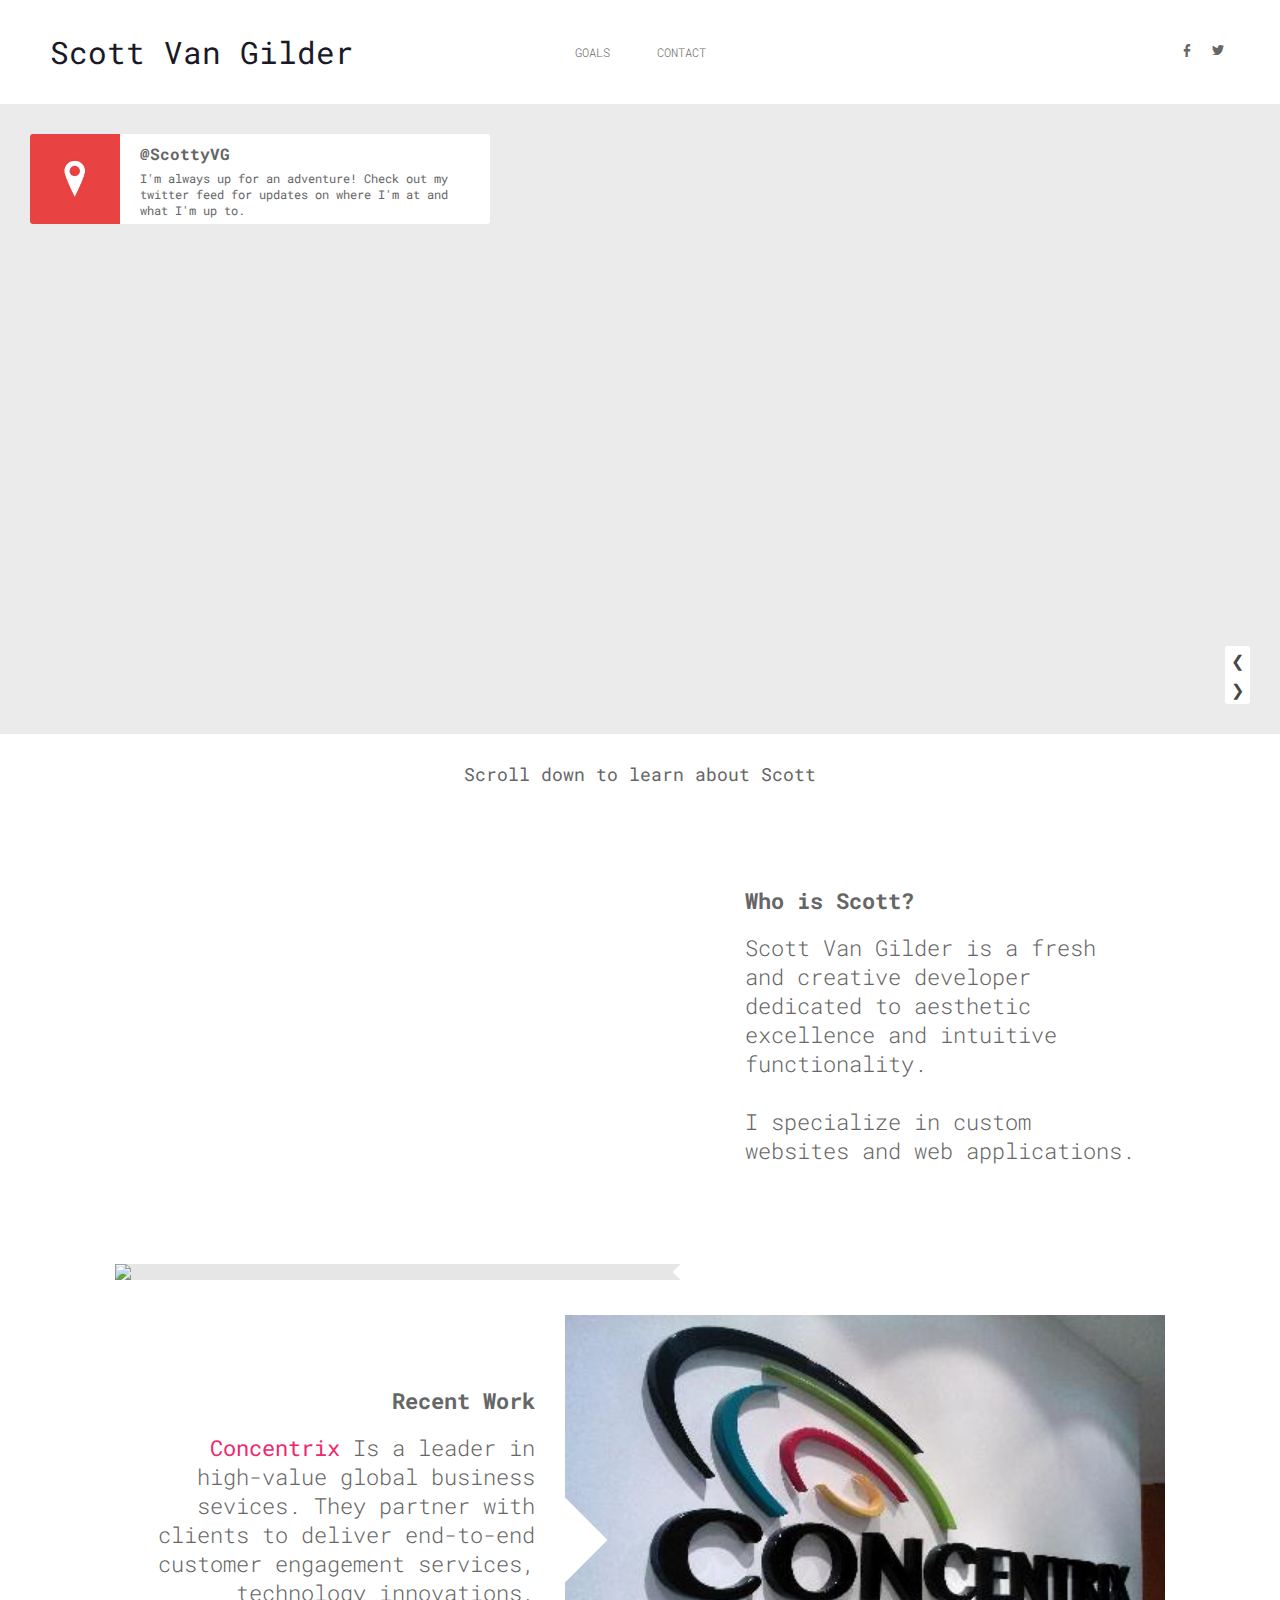
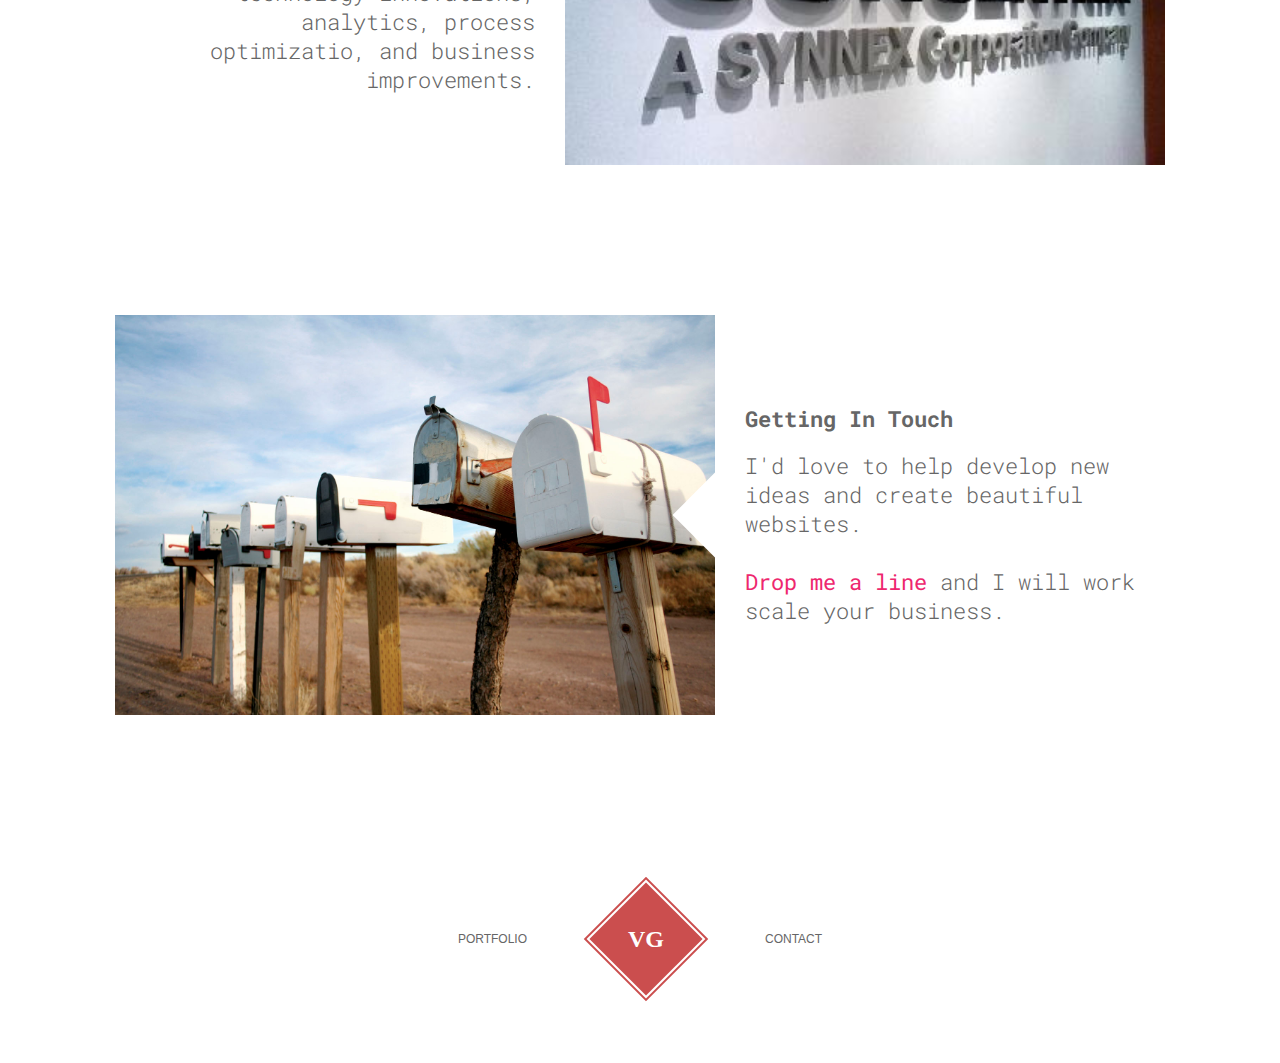
==== commit f161fddc: "created goals page, moved assets into asset folder" ====
--- a/index.html
+++ b/index.html
@@ -11,28 +11,26 @@
 <meta content="yes" name="apple-mobile-web-app-capable"></meta>
 <meta content="minimum-scale=1.0, width=device-width, maximum-scale=1, user-scalable=no" name="viewport"></meta>
 
-<link rel="stylesheet" href="/css/resets.css"/>
-<link rel="stylesheet" href="/css/global.css"/>
-<link rel="stylesheet" href="/css/header.css"/>
-<link rel="stylesheet" href="/css/panels.css"/>
-<link rel="stylesheet" href="/css/main.css"/>
-<link rel="stylesheet" href="/css/footer.css"/>
-<link rel="stylesheet" href="/fonts/social/font.css"/>
+<link rel="stylesheet" href="/assets/css/resets.css"/>
+<link rel="stylesheet" href="/assets/css/global.css"/>
+<link rel="stylesheet" href="/assets/css/header.css"/>
+<link rel="stylesheet" href="/assets/css/panels.css"/>
+<link rel="stylesheet" href="/assets/css/main.css"/>
+<link rel="stylesheet" href="/assets/css/footer.css"/>
+<link rel="stylesheet" href="/assets/fonts/social/font.css"/>
 
 <link href='http://fonts.googleapis.com/css?family=Raleway:400,700' rel='stylesheet' type='text/css'></link>
 <link href="https://fonts.googleapis.com/css?family=Roboto+Mono:300,400" rel="stylesheet" type='text/css'></link>
 
-<script src='/scripts/googleanalytics.js'></script>
-<script src='/scripts/panels.js'></script>
+<script src='/assets/scripts/panels.js'></script>
 
 </head>
 <body>
 
-
 <div class='header'>
 	<a href='/' class='logo'>Scott Van Gilder</a>
 	<div class='nav'>
-		<a href='/portfolio.html'>PORTFOLIO</a>
+		<a href='/goals.html'>GOALS</a>
 		<a href='/contact.html'>CONTACT</a>
 	</div>
 	<div class='share'>
@@ -45,15 +43,15 @@
 
 	<div class='images'>
 		<div class='scroller'>
-			<div style='background-image:url(/images/calderflamingo.jpg);'></div>
-			<div style='background-image:url(/images/wackerdrive.jpg);'></div>
+			<div style='background-image:url(/assets/images/calderflamingo.jpg);'></div>
+			<div style='background-image:url(/assets/images/wackerdrive.jpg);'></div>
 		</div>
 	</div>
 
 	<div class='tags'>
 		<div class='scroller'>
 			<a class='tag' href='//twitter.com/scottyvg' target='blank'>
-				<img src='/images/location.jpg'>
+				<img src='/assets/images/location.jpg'>
 				<div class='content'>
 					<h1>@ScottyVG</h1>
 					<h2>I'm always up for an adventure! Check out my twitter feed for updates on where I'm at and what I'm up to.</h2>
@@ -61,7 +59,7 @@
 			</a>
 
 			<a class='tag' href='//www.linkedin.com/in/scott-van-gilder-91065139' target='blank'>
-				<img src='/images/social/linkedin.jpg'>
+				<img src='/assets/images/social/linkedin.jpg'>
 				<div class='content'>
 					<h1>LinkedIn</h1>
 					<h2>Check out me out on LinkedIn.</h2>
@@ -81,7 +79,7 @@
 
 <div class='panels'>
 	<div class='panel'>
-		<a target='_top' class='img'><img src='/images/scottvangilder.jpg'/></a>
+		<a target='_top' class='img'><img src='/assets/images/scottvangilder.jpg'/></a>
 		<div class='content'>
 			<h1>Who is Scott?</h1>
 			<h2>Scott Van Gilder is a fresh and creative developer dedicated to aesthetic excellence and intuitive functionality.<br/><br/>I specialize in custom websites and web applications.</h2>
@@ -93,11 +91,11 @@
 			<h1>Recent Work</h1>
 			<h2><a target='blank' href='//concentrix.com'>Concentrix</a> Is a leader in high-value global business sevices. They partner with clients to deliver end-to-end customer engagement services, technology innovations, analytics, process optimizatio, and business improvements.</h2>
 		</div>
-		<a target='blank' href='//concentrix.com' class='img'><img src='/images/concentrix.jpg'/></a>
+		<a target='blank' href='//concentrix.com' class='img'><img src='/assets/images/concentrix.jpg'/></a>
 	</div>
 
 	<div class='panel'>
-		<a href=href='mailto:holler@scottvangilder.com?Subject=Hello%20Scott' target='_top' class='img'><img src='/images/contact.jpg'/></a>
+		<a href=href='mailto:holler@scottvangilder.com?Subject=Hello%20Scott' target='_top' class='img'><img src='/assets/images/contact.jpg'/></a>
 		<div class='content'>
 			<h1>Getting In Touch</h1>
 			<h2>I'd love to help develop new ideas and create beautiful websites.<br/><br/><a href='mailto:holler@scottvangilder.com?Subject=Hello%20Scott' target='_top'>Drop me a line</a> and I will work scale your business.</h2>
--- a/assets/css/resets.css
+++ b/assets/css/resets.css
@@ -0,0 +1,25 @@
+img{border:none;}
+*{
+  outline:none;
+  cursor:inherit;
+  font-family:inherit;
+  font-size:inherit;
+	font-weight:inherit;
+  -webkit-tap-highlight-color: rgba(0,0,0,0);
+}
+a{font:inherit;color:inherit;text-decoration:none;cursor:pointer;}
+iframe{margin:0px;padding:0px;border:none;display:block;width:100%;}
+
+.clearfix{clear:both;}
+
+html, body{
+  margin:0px;
+  padding:0px;
+  -webkit-touch-callout: none;
+  -webkit-text-size-adjust: none;
+  -webkit-user-select: none;
+  -ms-touch-action: manipulation;
+  touch-action: manipulation;
+	height:100%;
+	width:100%;
+}--- a/assets/css/global.css
+++ b/assets/css/global.css
@@ -0,0 +1,12 @@
+body{
+  -webkit-touch-callout: none;
+
+	-webkit-font-smoothing:antialiased;
+	font-family:'Roboto Mono', monospace,'Arial', sans-serif;
+	font-weight:300;
+
+	color:rgb(102, 102, 102);
+
+	overflow:hidden;
+	overflow-y:scroll;
+}
--- a/assets/css/header.css
+++ b/assets/css/header.css
@@ -0,0 +1,126 @@
+.header{
+	height:104px;
+	line-height:104px;
+
+	position:relative;
+
+	cursor:default;
+
+	background:rgb(255,255,255);
+}
+
+.header .logo{
+	display:block;
+
+	position:absolute;
+	top:0px;
+	left:50px;
+
+	font-size:31px;
+	font-family: 'Roboto Mono', monospace;
+	font-weight:400;
+
+	color:rgb(25,25,40);
+
+	cursor:pointer;
+}
+
+.header .share{
+	position:absolute;
+	top:0px;
+	right:50px;
+
+	font-size:12px;
+
+	height:100%;
+}
+.header .share a{
+	padding:4px;
+	margin:0px 2px;
+
+	cursor:pointer;
+
+	-webkit-transition:color 200ms;
+	-mos-transition   :color 200ms;
+	-moz-transition   :color 200ms;
+	-o-transition     :color 200ms;
+	transition        :color 200ms;
+}
+.header .share a:hover{
+	color: rgb(238,39,110);
+}
+
+.header .nav{
+	font-size:12px;
+
+	text-align:center;
+}
+.header .nav a{
+	display:inline-block;
+	position:relative;
+
+	margin:0px 20px;
+
+	cursor:pointer;
+
+	-webkit-transition:color 200ms;
+	-mos-transition   :color 200ms;
+	-moz-transition   :color 200ms;
+	-o-transition     :color 200ms;
+	transition        :color 200ms;
+}
+.header .nav a:hover{
+	color:rgb(238,39,110);
+}
+.header .nav a::after{
+	content:'';
+
+	display:block;
+
+	height:0px;
+	background:rgb(238,39,110);
+
+	position:absolute;
+	bottom:0px;
+	left:0px;
+	right:0px;
+
+	-webkit-transition:height 200ms;
+	-mos-transition   :height 200ms;
+	-moz-transition   :height 200ms;
+	-o-transition     :height 200ms;
+	transition        :height 200ms;
+}
+.header .nav a:hover::after{
+	height:7px;
+}
+
+@media screen and (max-width:1000px){
+	.header .nav a{
+		margin:0px 10px;
+	}
+}
+@media screen and (max-width:750px){
+	.header .logo{
+		left:25px;
+	}
+
+	.header .nav{
+		padding-right:15px;
+		text-align:right;
+	}
+
+	.header .share{
+		display:none;
+	}
+}
+@media screen and (max-width:450px){
+	.header .logo{
+		position:initial;
+		text-align:center;
+	}
+
+	.header .nav{
+		display:none;
+	}
+}
--- a/assets/css/panels.css
+++ b/assets/css/panels.css
@@ -0,0 +1,199 @@
+.panels{
+	padding:50px 100px;
+
+	text-align:center;
+}
+.panels .panel{
+	display:inline-block;
+
+	margin:50px 0px;
+
+	text-align:left;
+}
+
+.panels .panel .img{
+	display:inline-block;
+	vertical-align:middle;
+	position:relative;
+
+	background:rgb(230,230,230);
+
+	overflow:hidden;
+}
+.panels .panel .img::after{
+	content:'';
+
+	position:absolute;
+	right:-30px;
+	top:50%;
+	margin-top:-30px;
+
+	height:60px;
+	width:60px;
+
+	-webkit-transform:rotate(45deg);
+	-moz-transform:rotate(45deg);
+	-moz-transform:rotate(45deg);
+	-o-transform:rotate(45deg);
+	transform:rotate(45deg);
+
+	background:rgb(255,255,255);
+}
+.panels .panel img{
+	display:block;
+	width:600px;
+}
+
+.panels .panel:nth-child(2n) .img::after{
+	left:-30px;
+	right:none;
+}
+.panels .panel:nth-child(2n) .content{
+	text-align:right;
+}
+.panels .panel:not(:last-child){
+	margin-bottom:100px;
+}
+
+.panels .panel .content{
+	display:inline-block;
+	vertical-align:middle;
+
+	width:400px;
+	height:100%;
+
+	overflow:visible;
+
+	font-size:22px;
+	font-family: 'Roboto Mono', monospace;
+	font-weight:300;
+
+	padding:0px 20px;
+}
+.panels .panel .content h1{
+	margin:0px;
+	padding:0px;
+	padding-bottom:18px;
+
+	font-weight:700;
+}
+.panels .panel .content h2{
+	margin:0px;
+	padding:0px;
+}
+.panels .panel .content a{
+	font-weight:400;
+	color:rgb(238,39,110);
+}
+
+.panels .panel .content h1 label{
+	display:inline-block;
+
+	border:1px solid rgb(140,140,140);
+	-webkit-border-radius: 3px;
+	-moz-border-radius:    3px;
+	border-radius:         3px;
+
+	padding:5px 7px;
+	margin:10px 0px;
+
+
+	font-family: 'Roboto Mono', monospace;
+	font-size:12px;
+	font-weight:400;
+
+	vertical-align:middle;
+
+	color:rgb(102,102,102);
+
+	text-transform:uppercase;
+
+	cursor:default;
+}
+.panels .panel .content h1 space{
+	display:inline;
+}
+.panels .panel .content h1 space:after{
+	content:' ';
+	font-size:80px;
+	line-height:0px;
+}
+
+@media screen and (max-width: 1250px){
+	.panels .panel .content{
+		width:333px;
+		font-size:21px;
+	}
+	.panels .panel img{
+		width:500px;
+	}
+	.panels .panel .content h1 label{
+		font-size:11px;
+	}
+}
+@media screen and (max-width: 1090px){
+	.panels{
+		background:rgb(235,235,235);
+	}
+	.panels .panel{
+		display:table;
+
+		margin:50px;
+	}
+	.panels .panel:not(:last-child){
+		margin-bottom:60px;
+	}
+
+	.panels .panel .img::after{
+		display:none;
+	}
+	.panels .panel .img img{
+		width:100%;
+	}
+	.panels .panel .img{
+		top:0px !important;
+
+		display:table-header-group;
+	}
+
+	.panels .panel .content{
+		display:table-footer-group;
+		width:auto;
+
+		background:rgb(255,255,255);
+
+		padding:30px;
+
+		font-size:20px;
+	}
+	.panels .panel .content h1{
+		padding:30px 30px 18px 30px;
+
+		font-size:22px;
+	}
+	.panels .panel .content h2{
+		padding:0px 30px 30px 30px;
+	}
+	.panels .panel:nth-child(2n) .content{
+		text-align:left;
+	}
+}
+@media screen and (max-width: 900px){
+	.panels .panel{
+		margin:0px;
+	}
+}
+@media screen and (max-width: 700px){
+	.panels{
+		padding:50px;
+	}
+}
+@media screen and (max-width: 450px){
+	.panels{
+		padding:0px;
+	}
+
+	.panels .panel:not(:last-child){
+		margin:0px;
+	}
+}
--- a/assets/css/main.css
+++ b/assets/css/main.css
@@ -0,0 +1,271 @@
+.preview{
+	background:rgb(235,235,235);
+
+	height:630px;
+
+	position:relative;
+}
+@media screen and (max-height: 820px){
+	.preview{height:610px;}
+}
+@media screen and (max-height: 800px){
+	.preview{height:590px;}
+}
+@media screen and (max-height: 780px){
+	.preview{height:570px;}
+}
+@media screen and (max-height: 760px){
+	.preview{height:550px;}
+}
+@media screen and (max-height: 740px){
+	.preview{height:530px;}
+}
+@media screen and (max-height: 720px){
+	.preview{height:510px;}
+}
+@media screen and (max-height: 700px){
+	.preview{height:490px;}
+}
+@media screen and (max-height: 680px){
+	.preview{height:470px;}
+}
+@media screen and (max-height: 660px){
+	.preview{height:450px;}
+}
+@media screen and (max-height: 640px){
+	.preview{height:430px;}
+}
+@media screen and (max-height: 620px){
+	.preview{height:410px;}
+}
+
+.preview .images{
+	position:absolute;
+	top:0px;
+	right:0px;
+
+	width:100%;
+	height:100%;
+
+	overflow:hidden;
+}
+.preview .images .scroller{
+	position:relative;
+	top:0px;
+
+	height:100%;
+
+	-webkit-transition:top 1000ms cubic-bezier(0.88, 0, 0.3, 1);
+	-moz-transition:top 1000ms cubic-bezier(0.88, 0, 0.3, 1);
+	-mos-transition:top 1000ms cubic-bezier(0.88, 0, 0.3, 1);
+	-o-transition:top 1000ms cubic-bezier(0.88, 0, 0.3, 1);
+	transition:top 1000ms cubic-bezier(0.88, 0, 0.3, 1);
+}
+.preview .images .scroller div{
+	display:block;
+
+	height:100%;
+
+	background-size:cover;
+}
+
+.preview .tags{
+	display:inline-block;
+
+	font-family:'Roboto Mono', monospace;
+	text-align:left;
+
+	margin:30px;
+	height:90px;
+	line-height:90px;
+
+	overflow:hidden;
+
+	-webkit-border-radius: 3px;
+	-moz-border-radius:    3px;
+	border-radius:         3px;
+}
+.preview .tags .scroller{
+	position:relative;
+
+	height:100%;
+
+	top:0px;
+	-webkit-transition:top 1200ms cubic-bezier(0.88, 0, 0.3, 1);
+	-moz-transition:top 1200ms cubic-bezier(0.88, 0, 0.3, 1);
+	-mos-transition:top 1200ms cubic-bezier(0.88, 0, 0.3, 1);
+	-o-transition:top 1200ms cubic-bezier(0.88, 0, 0.3, 1);
+	transition:top 1200ms cubic-bezier(0.88, 0, 0.3, 1);
+}
+
+.preview .tag{
+	display:block;
+
+	position:relative;
+
+	height:100%;
+
+	background:rgb(255,255,255);
+}
+.preview .tag img{
+	position:absolute;
+	top:0px;
+	left:0px;
+
+	height:100%;
+
+	background:rgb(240,240,240);
+
+	z-index:1;
+}
+.preview .tag .content{
+	margin-left:90px;
+	max-width:330px;
+
+	line-height:initial;
+
+	vertical-align:middle;
+	display:inline-block;
+
+	padding:0px 20px;
+}
+.preview .tag h1{
+	display:inline-block;
+
+	margin:0px;
+	padding:0px;
+	padding-bottom:6px;
+
+	font-size:16px;
+	font-weight:700;
+}
+.preview .tag h2{
+	margin:0px;
+	padding:0px;
+
+	font-size:12px;
+	font-weight:400;
+}
+
+.preview .controls{
+	position:absolute;
+	right:0px;
+	bottom:0px;
+
+	margin:30px;
+
+	background:rgb(255,255,255);
+
+	-webkit-border-radius: 3px;
+	-moz-border-radius:    3px;
+	border-radius:         3px;
+}
+.preview .controls div{
+	padding:4px 6px;
+
+	cursor:pointer;
+
+	position:relative;
+	left:0px;
+
+	-webkit-transition:left 200ms;
+	-moz-transition:left 200ms;
+	-mos-transition:left 200ms;
+	-o-transition:left 200ms;
+	transition:left 200ms;
+
+	color:rgb(71,71,71);
+}
+.preview .controls div:hover{
+	color:rgb(0,0,0);
+}
+.preview .controls div:first-child:hover{
+	left:-3px;
+}
+.preview .controls div:last-child:hover{
+	left:3px;
+}
+
+.skills{
+	padding:40px 100px 40px 20px;
+}
+.skills .skill{
+	display:inline-block;
+
+	margin:16px;
+
+	font-size:13px;
+	font-weight:700;
+
+	line-height:20px;
+}
+.skills .skill .slider{
+	height:20px;
+	width:200px;
+
+	background:rgb(255,255,255);
+
+	overflow:hidden;
+}
+.skills .skill bar{
+	display:block;
+	height:100%;
+
+	background:rgb(203,78,78);
+}
+
+.arrow{
+	text-align:center;
+
+	padding:28px 0px 0px 0px;
+
+	font-family: 'Roboto Mono', monospace;
+	font-size:18px;
+	font-weight:400;
+
+	color:rgb(102,102,102);
+}
+
+@media screen and (max-width: 1250px){
+	.skills{
+		padding:20px 70px 20px 20px;
+	}
+	.skills .skill .slider{
+		width:160px;
+	}
+}
+@media screen and (max-width: 1090px){
+	.arrow{
+		background:rgb(235,235,235);
+	}
+
+	.skills{
+		padding:30px 20px;
+
+		text-align:center;
+
+		background:rgb(200,200,200);
+	}
+	.skills .skill{
+		text-align:left;
+	}
+}
+@media screen and (max-width: 450px){
+	.arrow{
+		display:none;
+	}
+
+	.skills{
+		background:rgb(235,235,235);
+	}
+	.skills .skill{
+		margin:6px;
+	}
+	.skills .skill .slider{
+		width:100px;
+	}
+
+	.preview{
+		display:none;
+	}
+}
--- a/assets/css/footer.css
+++ b/assets/css/footer.css
@@ -0,0 +1,121 @@
+.footer{
+	text-align:center;
+
+	padding:80px 0px;
+
+	font-size:12px;
+	font-family:Arial, sans-serif;
+
+	background:rgb(255,255,255);
+}
+.footer a{
+	display:inline-block;
+	vertical-align:middle;
+
+	margin:0px 30px;
+	padding:15px;
+}
+.footer a:hover{
+	text-decoration:underline;
+}
+.footer .logo{
+	display:inline-block;
+
+	position:relative;
+
+	color:rgb(255,255,255);
+
+	font-family:lato;
+	font-size:24px;
+	line-height:0px;
+	font-weight:700;
+
+	padding:0px;
+}
+.footer .logo:after,
+.footer .logo:before{
+	content:'';
+
+	display:block;
+	position:absolute;
+
+	height:80px;
+	width:80px;
+	margin:4px;
+
+	top:0px;
+	left:0px;
+
+	background:rgb(203,78,78);
+
+	-webkit-transform:rotate(45deg);
+	-moz-transform:rotate(45deg);
+	-mos-transform:rotate(45deg);
+	-o-transform  :rotate(45deg);
+	transform     :rotate(45deg);
+}
+.footer .logo:before{
+	position:relative;
+
+	height:84px;
+	width:84px;
+
+	border:2px solid rgb(203,78,78);
+	background:none;
+
+	margin:0px;
+}
+.footer .logo .text{
+	position:absolute;
+	top:0px;
+	left:0px;
+	right:0px;
+	bottom:0px;
+
+	line-height:88px;
+	text-align:center;
+
+	z-index:1;
+}
+
+@media screen and (max-width:550px){
+	.footer a{
+		margin:0px 20px;
+	}
+}
+@media screen and (max-width:450px){
+	.footer{
+		background:rgb(235,235,235);
+
+		padding:60px 0px;
+	}
+
+	.footer .logo .text{
+		line-height:68px;
+	}
+	.footer .logo:after{
+		height:60px;
+		width:60px;
+	}
+	.footer .logo:before{
+		height:64px;
+		width:64px;
+	}
+
+	.footer a{
+		margin:0px 15px;
+	}
+}
+@media screen and (max-width:350px){
+	.footer{
+		padding:50px 0px;
+	}
+
+	.footer .logo{
+		display:none;
+	}
+
+	.footer a{
+		margin:0px 5px;
+	}
+}
--- a/assets/fonts/social/font.css
+++ b/assets/fonts/social/font.css
@@ -0,0 +1,56 @@
+@charset "UTF-8";
+
+/*
+* Symbolset
+* www.symbolset.com
+* Copyright © 2012 Oak Studios LLC
+* 
+* Upload this file to your web server
+* and place this within your <head> tags.
+* <link href="webfonts/ss-social.css" rel="stylesheet" />
+*/
+
+@font-face {
+  font-family: "SSSocial";
+  src: url('ss-social-circle.eot');
+  src: url('ss-social-circle.eot?#iefix') format('embedded-opentype'),
+       url('ss-social-circle.woff') format('woff'),
+       url('ss-social-circle.ttf') format('truetype'),
+       url('ss-social-circle.svg#SSSocialCircle') format('svg');
+  font-weight: bold;
+  font-style: normal;
+}
+
+@font-face {
+  font-family: "SSSocial";
+  src: url('ss-social-regular.eot');
+  src: url('ss-social-regular.eot?#iefix') format('embedded-opentype'),
+       url('ss-social-regular.woff') format('woff'),
+       url('ss-social-regular.ttf') format('truetype'),
+       url('ss-social-regular.svg#SSSocialRegular') format('svg');
+  font-weight: normal;
+  font-style: normal;
+}
+
+.ss-icon, [class^="ss-"]:before, [class*=" ss-"]:before, 
+.ss-icon.ss-social-circle, [class^="ss-"].ss-social-circle:before, [class*=" ss-"].ss-social-circle:before,
+.ss-icon.ss-social, [class^="ss-"].ss-social:before, [class*=" ss-"].ss-social:before {
+  font-family: "SSSocial";
+  font-style: normal;
+  font-weight: normal;
+  text-decoration: none;
+  text-rendering: optimizeLegibility;
+  white-space: nowrap;
+  -webkit-font-feature-settings: "liga", "dlig";
+  -moz-font-feature-settings: "liga=1, dlig=1";
+  -moz-font-feature-settings: "liga", "dlig";
+  -ms-font-feature-settings: "liga", "dlig";
+  -o-font-feature-settings: "liga", "dlig";
+  font-feature-settings: "liga", "dlig";
+}
+
+.ss-icon.ss-social-circle, [class^="ss-"].ss-social-circle:before, [class*=" ss-"].ss-social-circle:before {
+  font-weight: bold;
+}
+
+.ss-facebook:before{content:''; font-size: 16px; padding-right: 10px;}.ss-twitter:before{content:''; font-size: 16px; padding-right: 10px;}.ss-linkedin:before{content:''}.ss-googleplus:before{content:''}.ss-tumblr:before{content:''}.ss-wordpress:before{content:''; font-size: 16px; padding-right: 10px;}.ss-blogger:before{content:''}.ss-posterous:before{content:''}.ss-youtube:before{content:''}.ss-vimeo:before{content:''}.ss-flickr:before{content:''}.ss-instagram:before{content:''}.ss-pinterest:before{content:''; font-size: 16px; padding-right: 10px;}.ss-dribbble:before{content:''; font-size: 16px; padding-right: 10px;}.ss-behance:before{content:''}.ss-github:before{content:''}.ss-paypal:before{content:''}.ss-foursquare:before{content:''}.ss-skype:before{content:''}.ss-mail:before{content:'✉'}
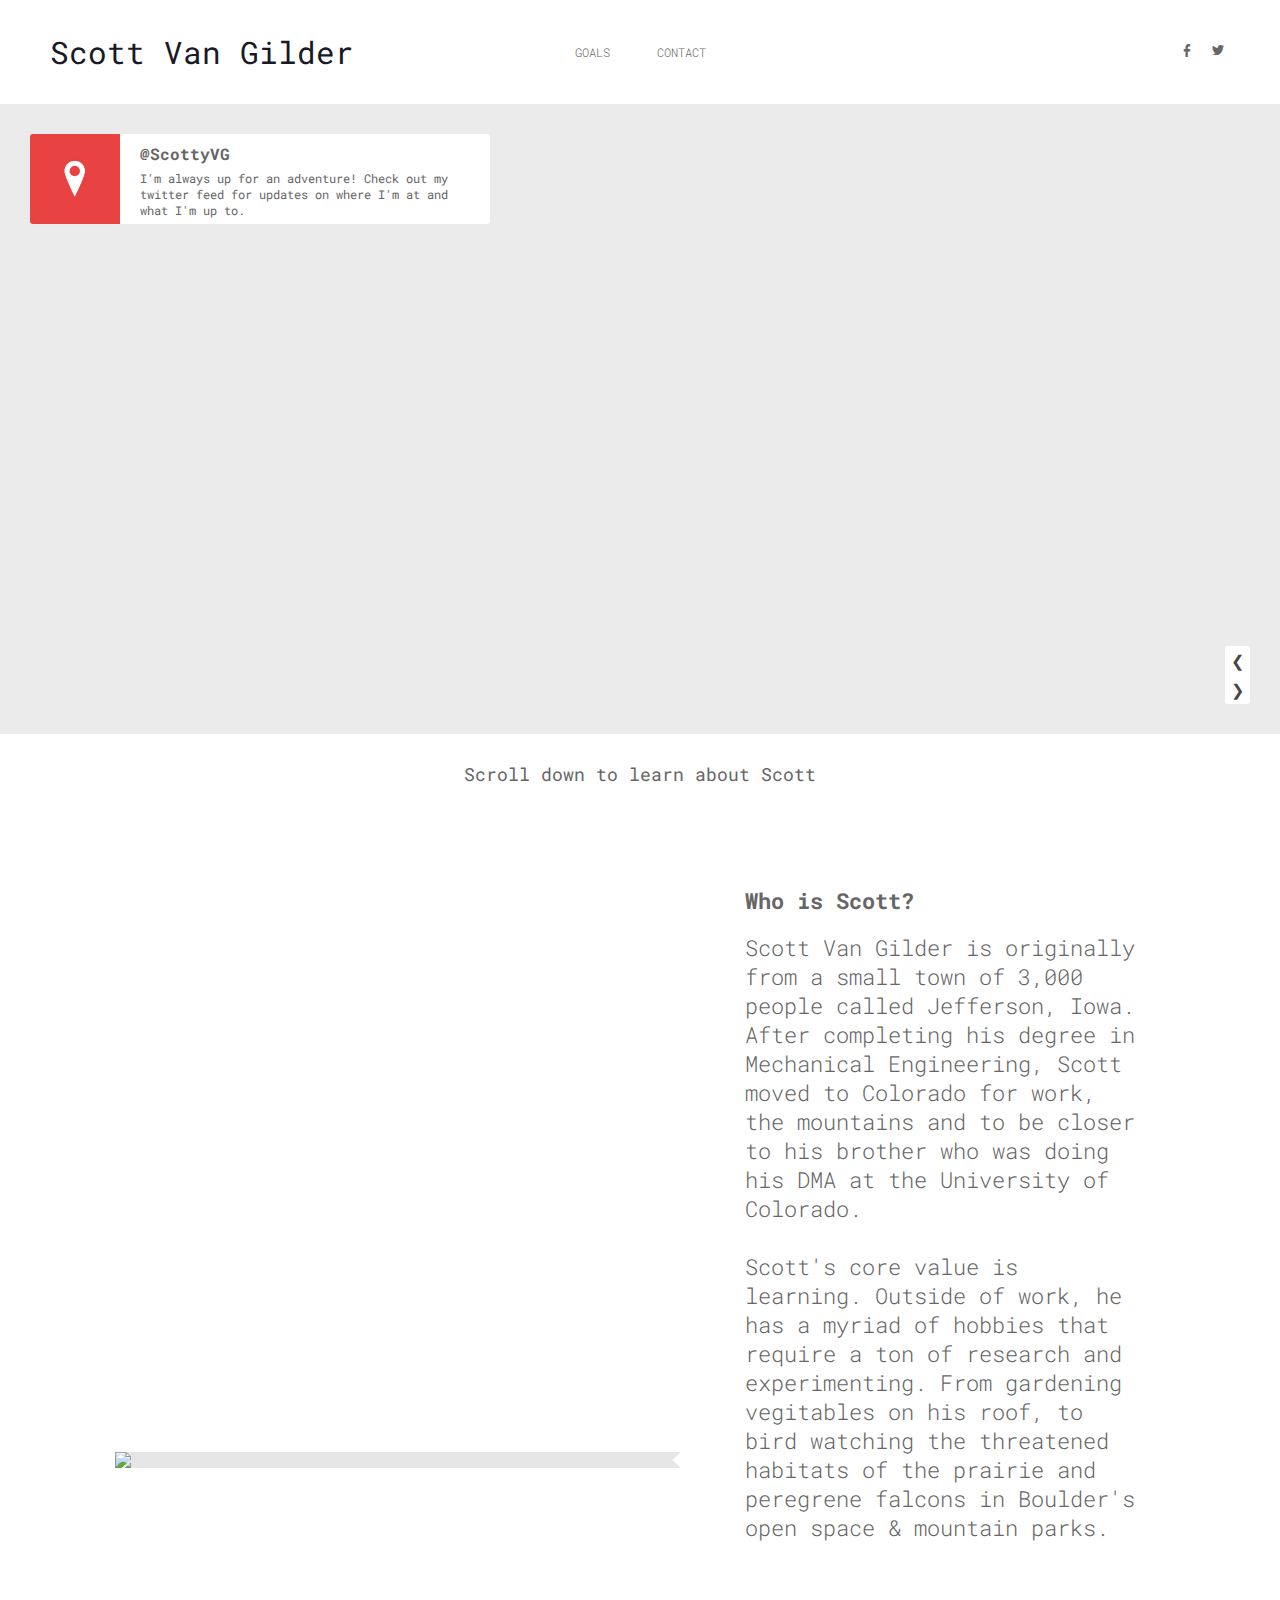
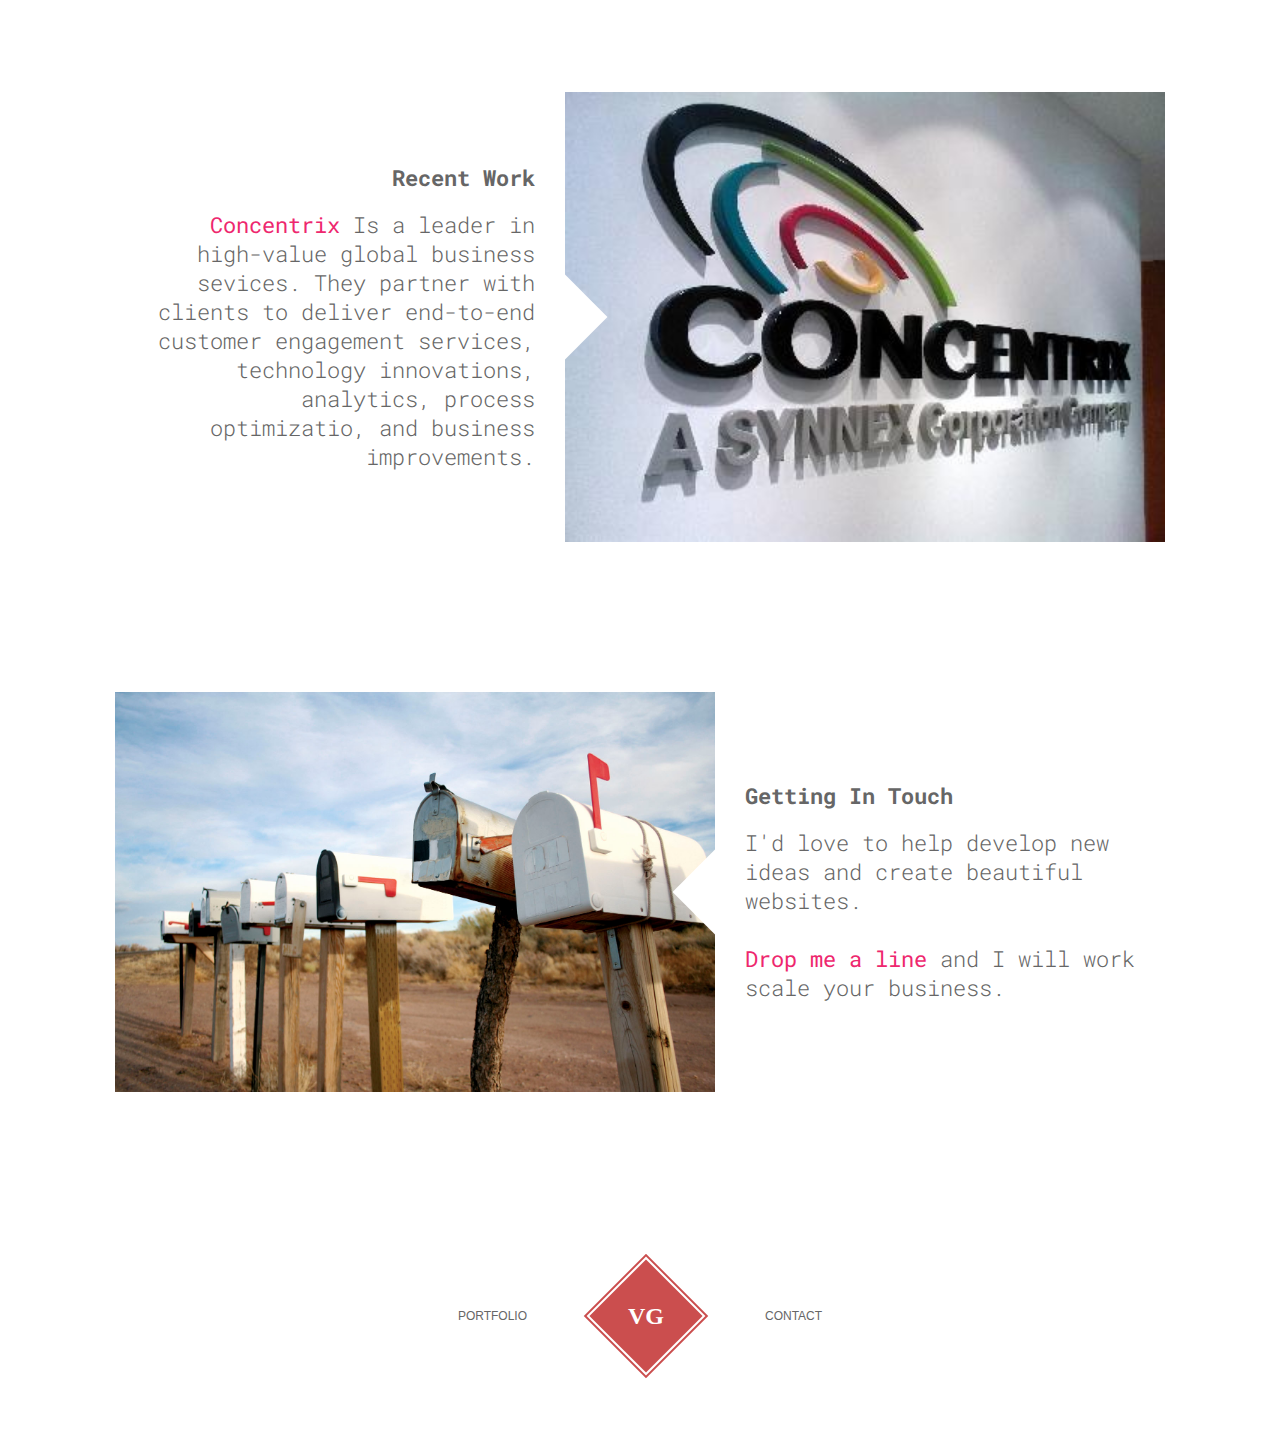
==== commit 91de2b2e: "Updating index blurbs" ====
--- a/index.html
+++ b/index.html
@@ -82,7 +82,7 @@
 		<a target='_top' class='img'><img src='/assets/images/scottvangilder.jpg'/></a>
 		<div class='content'>
 			<h1>Who is Scott?</h1>
-			<h2>Scott Van Gilder is a fresh and creative developer dedicated to aesthetic excellence and intuitive functionality.<br/><br/>I specialize in custom websites and web applications.</h2>
+			<h2>Scott Van Gilder is originally from a small town of 3,000 people called Jefferson, Iowa. After completing his degree in Mechanical Engineering, Scott moved to Colorado for work, the mountains and to be closer to his brother who was doing his DMA at the University of Colorado. <br></br>Scott's core value is learning. Outside of work, he has a myriad of hobbies that require a ton of research and experimenting. From gardening vegitables on his roof, to bird watching the threatened habitats of the prairie and peregrene falcons in Boulder's open space &amp; mountain parks.</h2>
 		</div>
 	</div>
 
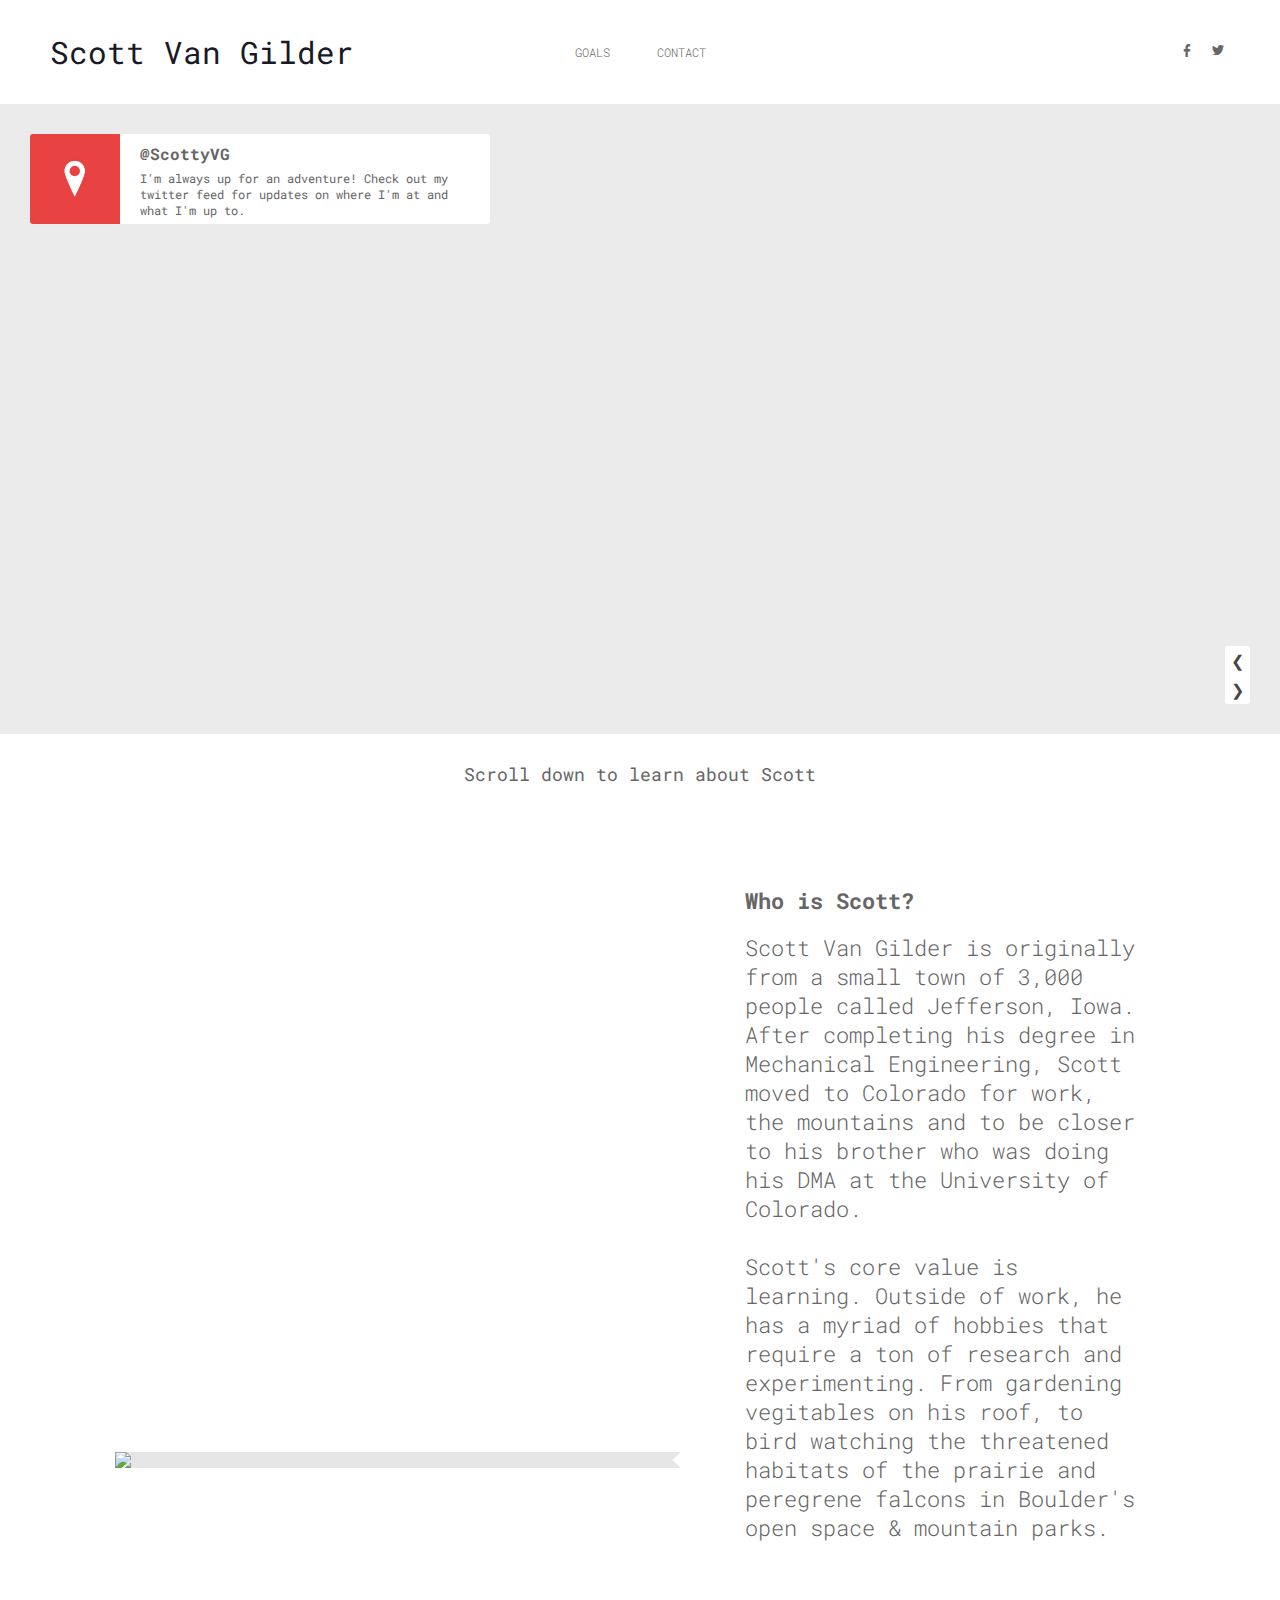
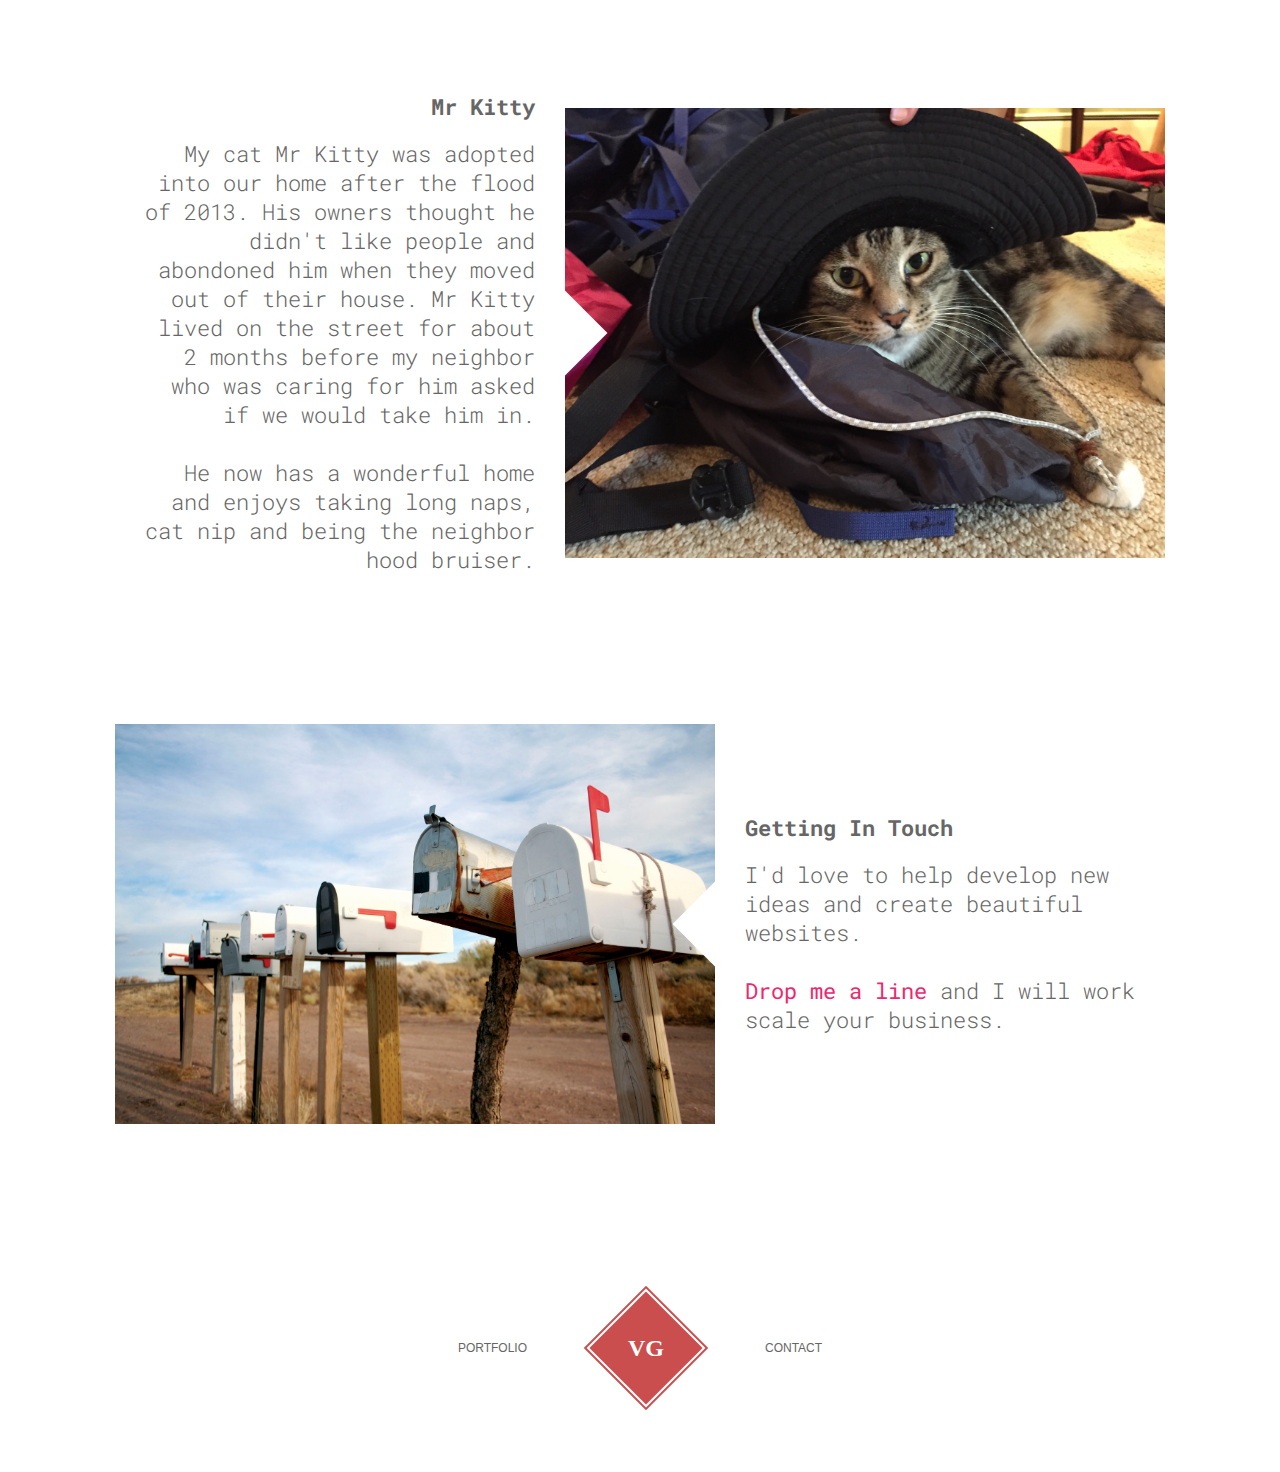
==== commit 5ab51f5c: "Added Mr Kitty blurb" ====
--- a/index.html
+++ b/index.html
@@ -62,7 +62,7 @@
 				<img src='/assets/images/social/linkedin.jpg'>
 				<div class='content'>
 					<h1>LinkedIn</h1>
-					<h2>Check out me out on LinkedIn.</h2>
+					<h2>Follow me on LinkedIn!</h2>
 				</div>
 			</a>
 		</div>
@@ -88,14 +88,14 @@
 
 	<div class='panel'>
 		<div class='content'>
-			<h1>Recent Work</h1>
-			<h2><a target='blank' href='//concentrix.com'>Concentrix</a> Is a leader in high-value global business sevices. They partner with clients to deliver end-to-end customer engagement services, technology innovations, analytics, process optimizatio, and business improvements.</h2>
+			<h1>Mr Kitty</h1>
+			<h2>My cat Mr Kitty was adopted into our home after the flood of 2013. His owners thought he didn't like people and abondoned him when they moved out of their house. Mr Kitty lived on the street for about 2 months before my neighbor who was caring for him asked if we would take him in. <br></br>He now has a wonderful home and enjoys taking long naps, cat nip and being the neighbor hood bruiser.</h2>
 		</div>
-		<a target='blank' href='//concentrix.com' class='img'><img src='/assets/images/concentrix.jpg'/></a>
+		<a target='_top' class='img'><img src='/assets/images/mrkitty.jpg'/></a>
 	</div>
 
 	<div class='panel'>
-		<a href=href='mailto:holler@scottvangilder.com?Subject=Hello%20Scott' target='_top' class='img'><img src='/assets/images/contact.jpg'/></a>
+		<a target='_top' class='img'><img src='/assets/images/contact.jpg'/></a>
 		<div class='content'>
 			<h1>Getting In Touch</h1>
 			<h2>I'd love to help develop new ideas and create beautiful websites.<br/><br/><a href='mailto:holler@scottvangilder.com?Subject=Hello%20Scott' target='_top'>Drop me a line</a> and I will work scale your business.</h2>
--- a/assets/css/main.css
+++ b/assets/css/main.css
@@ -268,4 +268,7 @@
 	.preview{
 		display:none;
 	}
-}
+	.strong {
+		font-weight: 700;
+	}
+}
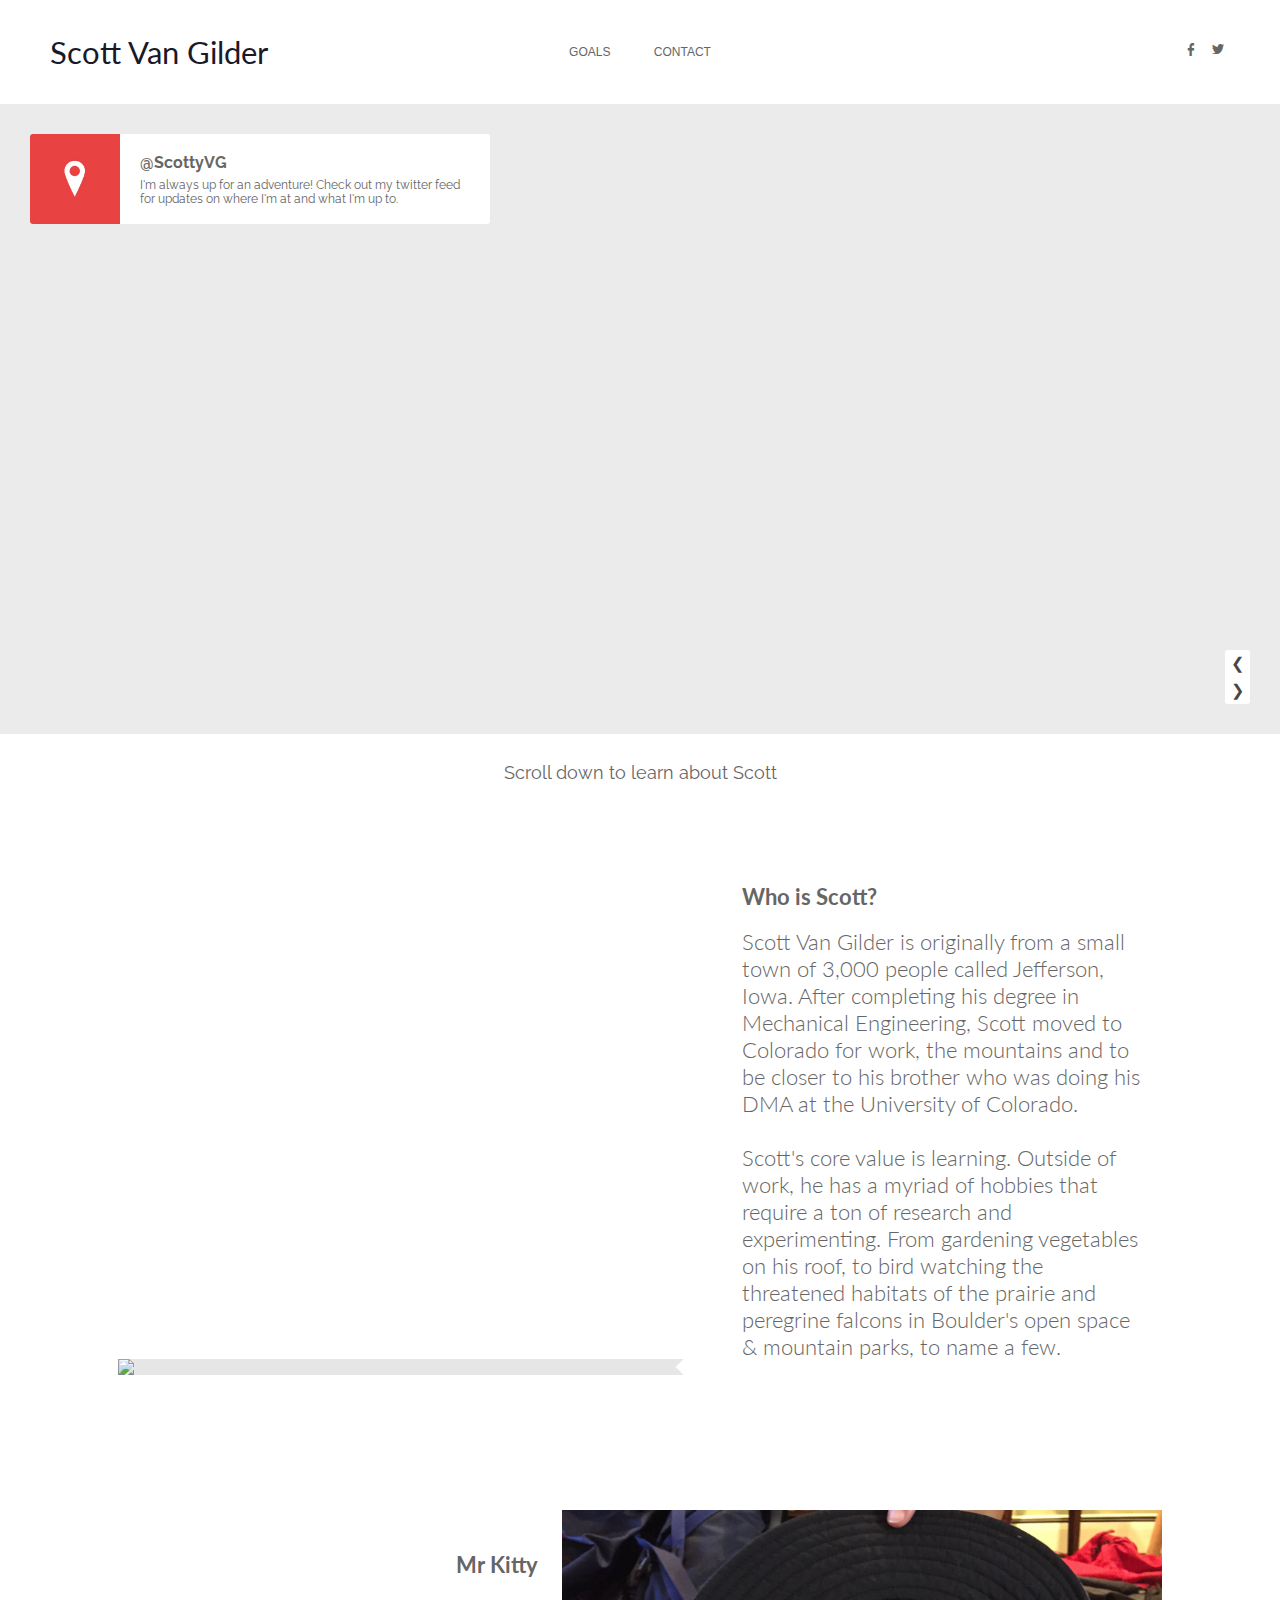
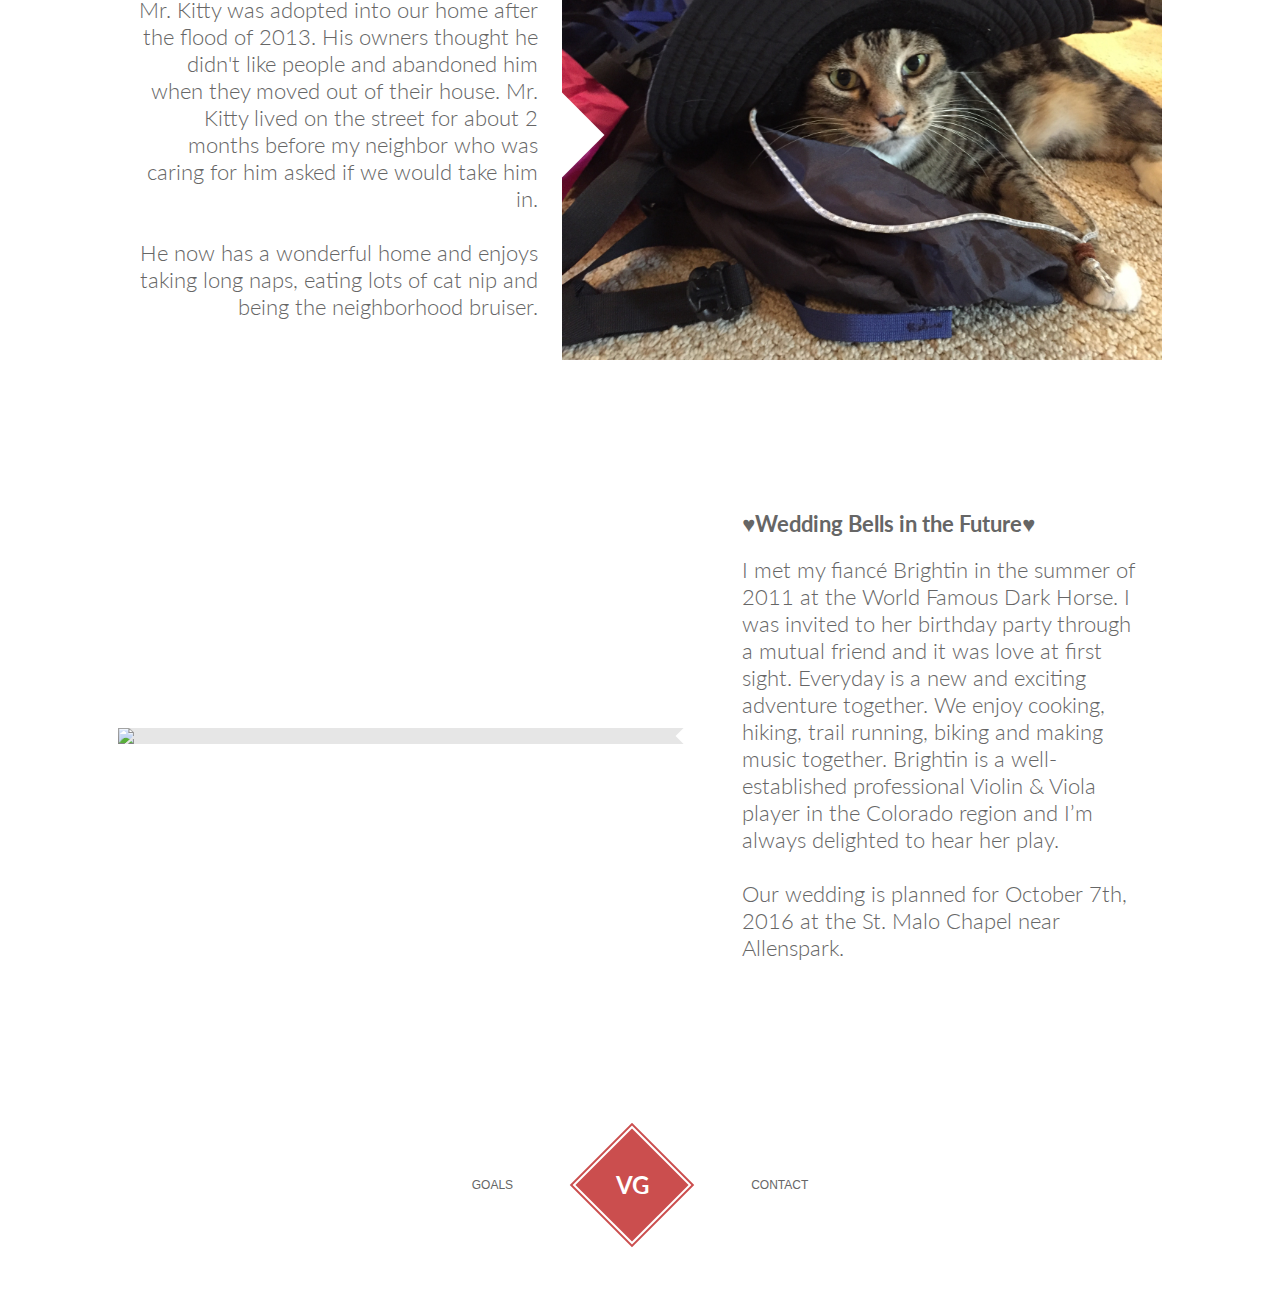
==== commit 985b9ffe: "Completed project" ====
--- a/index.html
+++ b/index.html
@@ -5,7 +5,7 @@
 
 <title>Scott Van Gilder</title>
 
-<meta name="description" content="Scott Van Gilder is a fresh and creative developer dedicated to aesthetic excellence and intuitive functionality."></meta>
+<meta name="description" content="Scott Van Gilder is a fresh and creative developer"</meta>
 <meta name="author" content="Scott Van Gilder"></meta>
 <meta name="pinterest" content="nohover"></meta>
 <meta content="yes" name="apple-mobile-web-app-capable"></meta>
@@ -19,97 +19,97 @@
 <link rel="stylesheet" href="/assets/css/footer.css"/>
 <link rel="stylesheet" href="/assets/fonts/social/font.css"/>
 
-<link href='http://fonts.googleapis.com/css?family=Raleway:400,700' rel='stylesheet' type='text/css'></link>
-<link href="https://fonts.googleapis.com/css?family=Roboto+Mono:300,400" rel="stylesheet" type='text/css'></link>
+<link href="http://fonts.googleapis.com/css?family=Raleway:400,700" rel="stylesheet" type="text/css"></link>
+<link href="http://fonts.googleapis.com/css?family=Lato:300,400" rel="stylesheet" type="text/css"></link>
 
-<script src='/assets/scripts/panels.js'></script>
+<script src="/assets/scripts/panels.js"></script>
 
 </head>
+
 <body>
 
-<div class='header'>
-	<a href='/' class='logo'>Scott Van Gilder</a>
-	<div class='nav'>
-		<a href='/goals.html'>GOALS</a>
-		<a href='/contact.html'>CONTACT</a>
+<div class="header">
+	<a href="/" class="logo">Scott Van Gilder</a>
+	<div class="nav">
+			<a href="/goals.html">GOALS</a>
+			<a href="mailto:holler@scottvangilder.com?Subject=Hello%20Scott">CONTACT</a>
 	</div>
-	<div class='share'>
-		<a target='blank' href='//www.facebook.com/scott.vangilder' class='ss-icon'></a>
-		<a target='blank' href='//twitter.com/scottyvg' class='ss-icon'></a>
+	<div class="share">
+		<a target="blank" href="//www.facebook.com/scott.vangilder" class="ss-icon"></a>
+		<a target="blank" href="//twitter.com/scottyvg" class="ss-icon"></a>
 	</div>
 </div>
 
-<div class='preview'>
+<div class="preview">
 
-	<div class='images'>
-		<div class='scroller'>
-			<div style='background-image:url(/assets/images/calderflamingo.jpg);'></div>
-			<div style='background-image:url(/assets/images/wackerdrive.jpg);'></div>
+	<div class="images">
+		<div class="scroller">
+			<div style="background-image:url(/assets/images/snowmass.jpg);"></div>
+			<div style="background-image:url(/assets/images/wordcloud.png);"></div>
 		</div>
 	</div>
 
-	<div class='tags'>
-		<div class='scroller'>
-			<a class='tag' href='//twitter.com/scottyvg' target='blank'>
-				<img src='/assets/images/location.jpg'>
-				<div class='content'>
+	<div class="tags">
+		<div class="scroller">
+			<a class="tag" href="//twitter.com/scottyvg" target="blank">
+				<img src="/assets/images/location.jpg">
+				<div class="content">
 					<h1>@ScottyVG</h1>
-					<h2>I'm always up for an adventure! Check out my twitter feed for updates on where I'm at and what I'm up to.</h2>
+					<p>I'm always up for an adventure! Check out my twitter feed for updates on where I'm at and what I'm up to.</p>
 				</div>
 			</a>
 
-			<a class='tag' href='//www.linkedin.com/in/scott-van-gilder-91065139' target='blank'>
-				<img src='/assets/images/social/linkedin.jpg'>
-				<div class='content'>
-					<h1>LinkedIn</h1>
-					<h2>Follow me on LinkedIn!</h2>
+			<a class="tag" href="https://github.com/ScottyVG" target='blank'>
+				<img src="/assets/images/github.png">
+				<div class="content">
+					<h1>Git Hub</h1>
+					<p>Lets get to know each other by working on code together on Git Hub! WOOOHOOO!</p>
 				</div>
 			</a>
 		</div>
 	</div>
 
-	<div class='controls'>
+	<div class="controls">
 		<div>&#10094;</div>
 		<div>&#10095;</div>
 	</div>
 
 </div>
 
-<div class='arrow'>Scroll down to learn about Scott</div>
+<div class="arrow">Scroll down to learn about Scott</div>
 
-<div class='panels'>
-	<div class='panel'>
-		<a target='_top' class='img'><img src='/assets/images/scottvangilder.jpg'/></a>
-		<div class='content'>
+<div class="panels">
+	<div class="panel">
+		<a target="_top" class="img"><img src="/assets/images/scottvangilder.jpg"/></a>
+		<div class="content">
 			<h1>Who is Scott?</h1>
-			<h2>Scott Van Gilder is originally from a small town of 3,000 people called Jefferson, Iowa. After completing his degree in Mechanical Engineering, Scott moved to Colorado for work, the mountains and to be closer to his brother who was doing his DMA at the University of Colorado. <br></br>Scott's core value is learning. Outside of work, he has a myriad of hobbies that require a ton of research and experimenting. From gardening vegitables on his roof, to bird watching the threatened habitats of the prairie and peregrene falcons in Boulder's open space &amp; mountain parks.</h2>
+			<p>Scott Van Gilder is originally from a small town of 3,000 people called Jefferson, Iowa. After completing his degree in Mechanical Engineering, Scott moved to Colorado for work, the mountains and to be closer to his brother who was doing his DMA at the University of Colorado. <br></br>Scott's core value is learning. Outside of work, he has a myriad of hobbies that require a ton of research and experimenting. From gardening vegetables on his roof, to bird watching the threatened habitats of the prairie and peregrine falcons in Boulder's open space &amp; mountain parks, to name a few.</p>
 		</div>
 	</div>
 
-	<div class='panel'>
-		<div class='content'>
+	<div class="panel">
+		<div class="content">
 			<h1>Mr Kitty</h1>
-			<h2>My cat Mr Kitty was adopted into our home after the flood of 2013. His owners thought he didn't like people and abondoned him when they moved out of their house. Mr Kitty lived on the street for about 2 months before my neighbor who was caring for him asked if we would take him in. <br></br>He now has a wonderful home and enjoys taking long naps, cat nip and being the neighbor hood bruiser.</h2>
+			<p>Mr. Kitty was adopted into our home after the flood of 2013. His owners thought he didn't like people and abandoned him when they moved out of their house. Mr. Kitty lived on the street for about 2 months before my neighbor who was caring for him asked if we would take him in. <br></br>He now has a wonderful home and enjoys taking long naps, eating lots of cat nip and being the neighborhood bruiser.</p>
 		</div>
-		<a target='_top' class='img'><img src='/assets/images/mrkitty.jpg'/></a>
+		<a target="_top" class="img"><img src="/assets/images/mrkitty.jpg"/></a>
 	</div>
 
-	<div class='panel'>
-		<a target='_top' class='img'><img src='/assets/images/contact.jpg'/></a>
-		<div class='content'>
-			<h1>Getting In Touch</h1>
-			<h2>I'd love to help develop new ideas and create beautiful websites.<br/><br/><a href='mailto:holler@scottvangilder.com?Subject=Hello%20Scott' target='_top'>Drop me a line</a> and I will work scale your business.</h2>
+	<div class="panel">
+		<a target="_top" class="img"><img src="/assets/images/brightin.jpg"/></a>
+		<div class="content">
+			<h1>&hearts;Wedding Bells in the Future&hearts;</h1>
+			<p>I met my fiancé Brightin in the summer of 2011 at the World Famous Dark Horse. I was invited to her birthday party through a mutual friend and it was love at first sight. Everyday is a new and exciting adventure together. We enjoy cooking, hiking, trail running, biking and making music together. Brightin is a well-established professional Violin &amp; Viola player in the Colorado region and I’m always delighted to hear her play.<br></br>Our wedding is planned for October 7th, 2016 at the St. Malo Chapel near Allenspark.</p>
 		</div>
 	</div>
 
 </div>
 
-<div class='footer'>
-	<a href='/portfolio.html'>PORTFOLIO</a><a class='logo' href='/'><div class='text'>VG</div></a><a href='/contact.html'>CONTACT</a>
+<div class="footer">
+	<a href="/goals.html">GOALS</a><a class="logo" href="/"><div class="text">VG</div></a><a href="mailto:holler@scottvangilder.com?Subject=Hello%20Scott">CONTACT</a>
 </div>
 
-
-<script type='text/javascript'>
+<script>
 (function(){
 
 	window.addEventListener('load', Init);
@@ -158,5 +158,6 @@
 
 })();
 </script>
+
 </body>
 </html>
--- a/assets/css/global.css
+++ b/assets/css/global.css
@@ -2,7 +2,7 @@
   -webkit-touch-callout: none;
 
 	-webkit-font-smoothing:antialiased;
-	font-family:'Roboto Mono', monospace,'Arial', sans-serif;
+	font-family:'Arial', sans-serif;
 	font-weight:300;
 
 	color:rgb(102, 102, 102);
--- a/assets/css/header.css
+++ b/assets/css/header.css
@@ -17,7 +17,7 @@
 	left:50px;
 
 	font-size:31px;
-	font-family: 'Roboto Mono', monospace;
+	font-family:'lato';
 	font-weight:400;
 
 	color:rgb(25,25,40);
--- a/assets/css/panels.css
+++ b/assets/css/panels.css
@@ -65,7 +65,7 @@
 	overflow:visible;
 
 	font-size:22px;
-	font-family: 'Roboto Mono', monospace;
+	font-family: lato;
 	font-weight:300;
 
 	padding:0px 20px;
@@ -77,7 +77,7 @@
 
 	font-weight:700;
 }
-.panels .panel .content h2{
+.panels .panel .content p{
 	margin:0px;
 	padding:0px;
 }
@@ -98,7 +98,7 @@
 	margin:10px 0px;
 
 
-	font-family: 'Roboto Mono', monospace;
+	font-family:lato;
 	font-size:12px;
 	font-weight:400;
 
@@ -171,7 +171,7 @@
 
 		font-size:22px;
 	}
-	.panels .panel .content h2{
+	.panels .panel .content p{
 		padding:0px 30px 30px 30px;
 	}
 	.panels .panel:nth-child(2n) .content{
--- a/assets/css/main.css
+++ b/assets/css/main.css
@@ -72,7 +72,7 @@
 .preview .tags{
 	display:inline-block;
 
-	font-family:'Roboto Mono', monospace;
+	font-family:raleway;
 	text-align:left;
 
 	margin:30px;
@@ -139,7 +139,7 @@
 	font-size:16px;
 	font-weight:700;
 }
-.preview .tag h2{
+.preview .tag p{
 	margin:0px;
 	padding:0px;
 
@@ -186,89 +186,14 @@
 	left:3px;
 }
 
-.skills{
-	padding:40px 100px 40px 20px;
-}
-.skills .skill{
-	display:inline-block;
-
-	margin:16px;
-
-	font-size:13px;
-	font-weight:700;
-
-	line-height:20px;
-}
-.skills .skill .slider{
-	height:20px;
-	width:200px;
-
-	background:rgb(255,255,255);
-
-	overflow:hidden;
-}
-.skills .skill bar{
-	display:block;
-	height:100%;
-
-	background:rgb(203,78,78);
-}
-
 .arrow{
 	text-align:center;
 
 	padding:28px 0px 0px 0px;
 
-	font-family: 'Roboto Mono', monospace;
+	font-family:raleway;
 	font-size:18px;
 	font-weight:400;
 
 	color:rgb(102,102,102);
 }
-
-@media screen and (max-width: 1250px){
-	.skills{
-		padding:20px 70px 20px 20px;
-	}
-	.skills .skill .slider{
-		width:160px;
-	}
-}
-@media screen and (max-width: 1090px){
-	.arrow{
-		background:rgb(235,235,235);
-	}
-
-	.skills{
-		padding:30px 20px;
-
-		text-align:center;
-
-		background:rgb(200,200,200);
-	}
-	.skills .skill{
-		text-align:left;
-	}
-}
-@media screen and (max-width: 450px){
-	.arrow{
-		display:none;
-	}
-
-	.skills{
-		background:rgb(235,235,235);
-	}
-	.skills .skill{
-		margin:6px;
-	}
-	.skills .skill .slider{
-		width:100px;
-	}
-
-	.preview{
-		display:none;
-	}
-	.strong {
-		font-weight: 700;
-	}
-}
